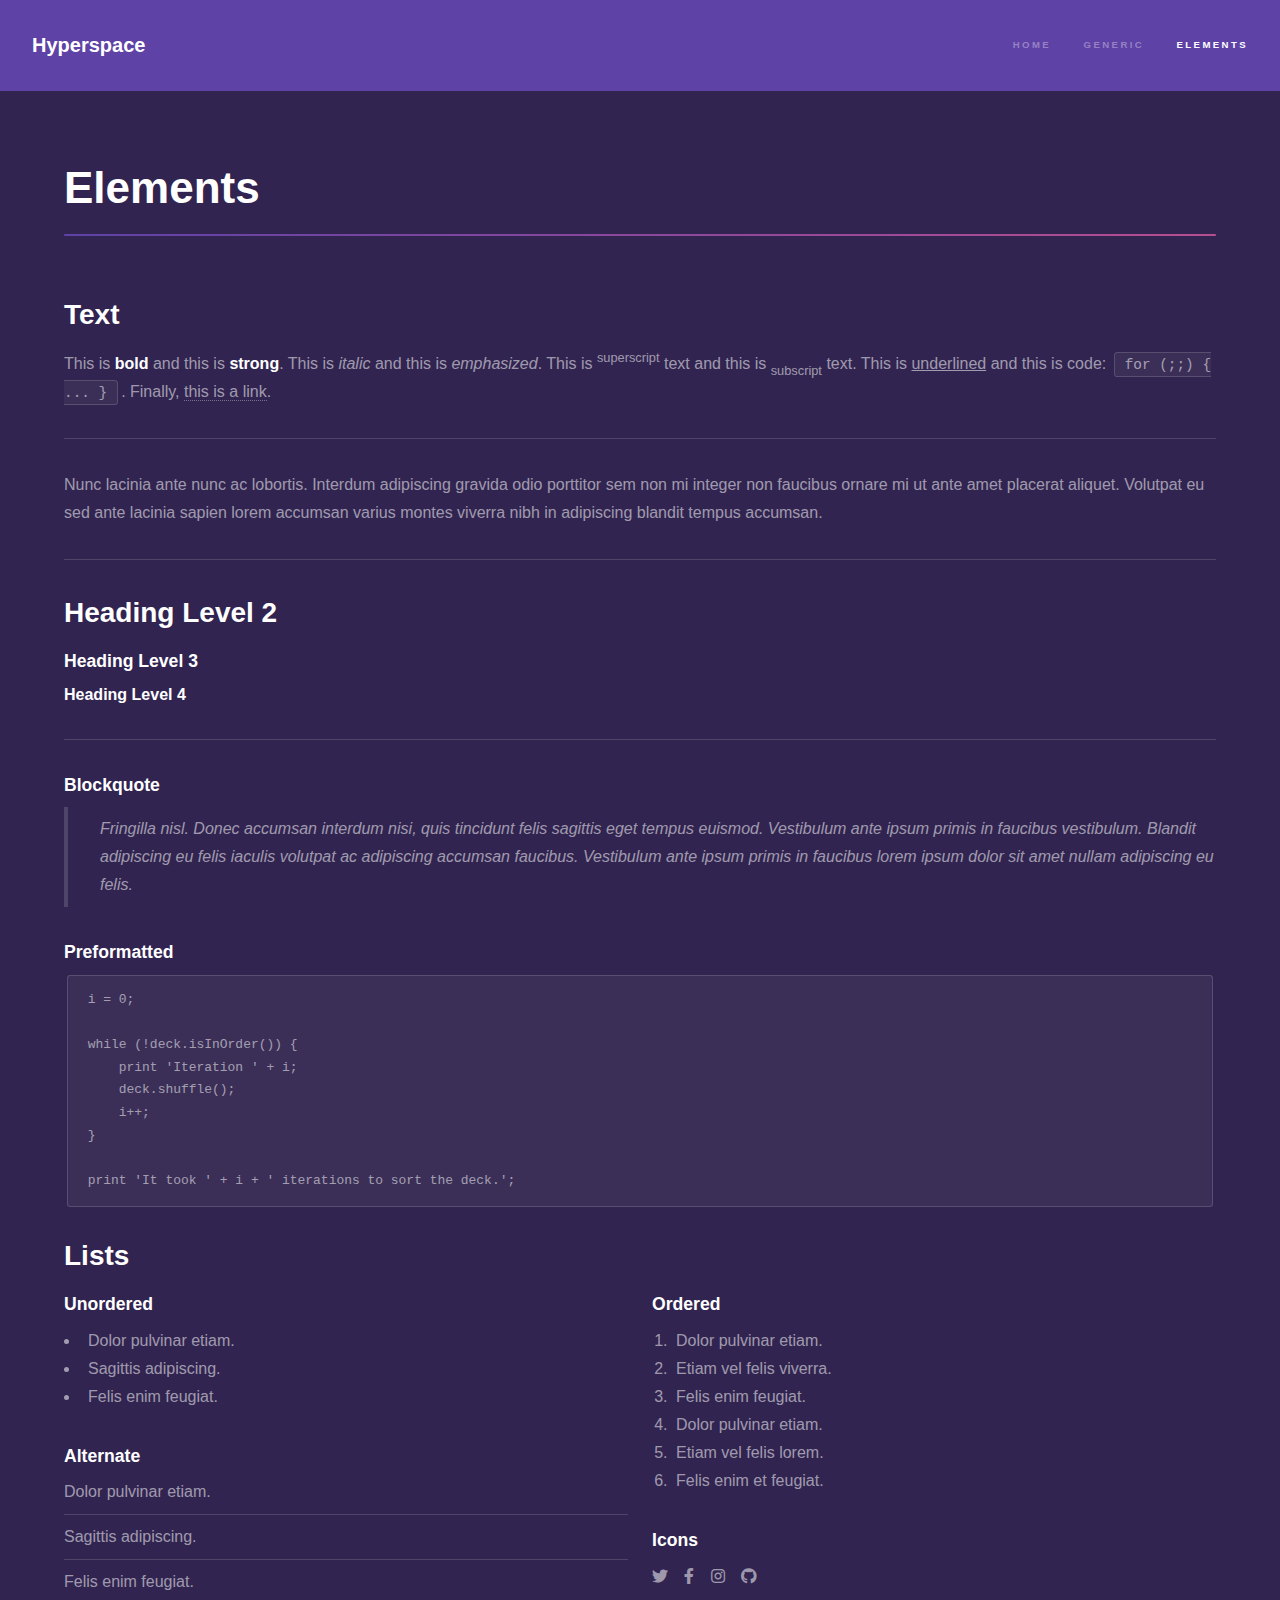
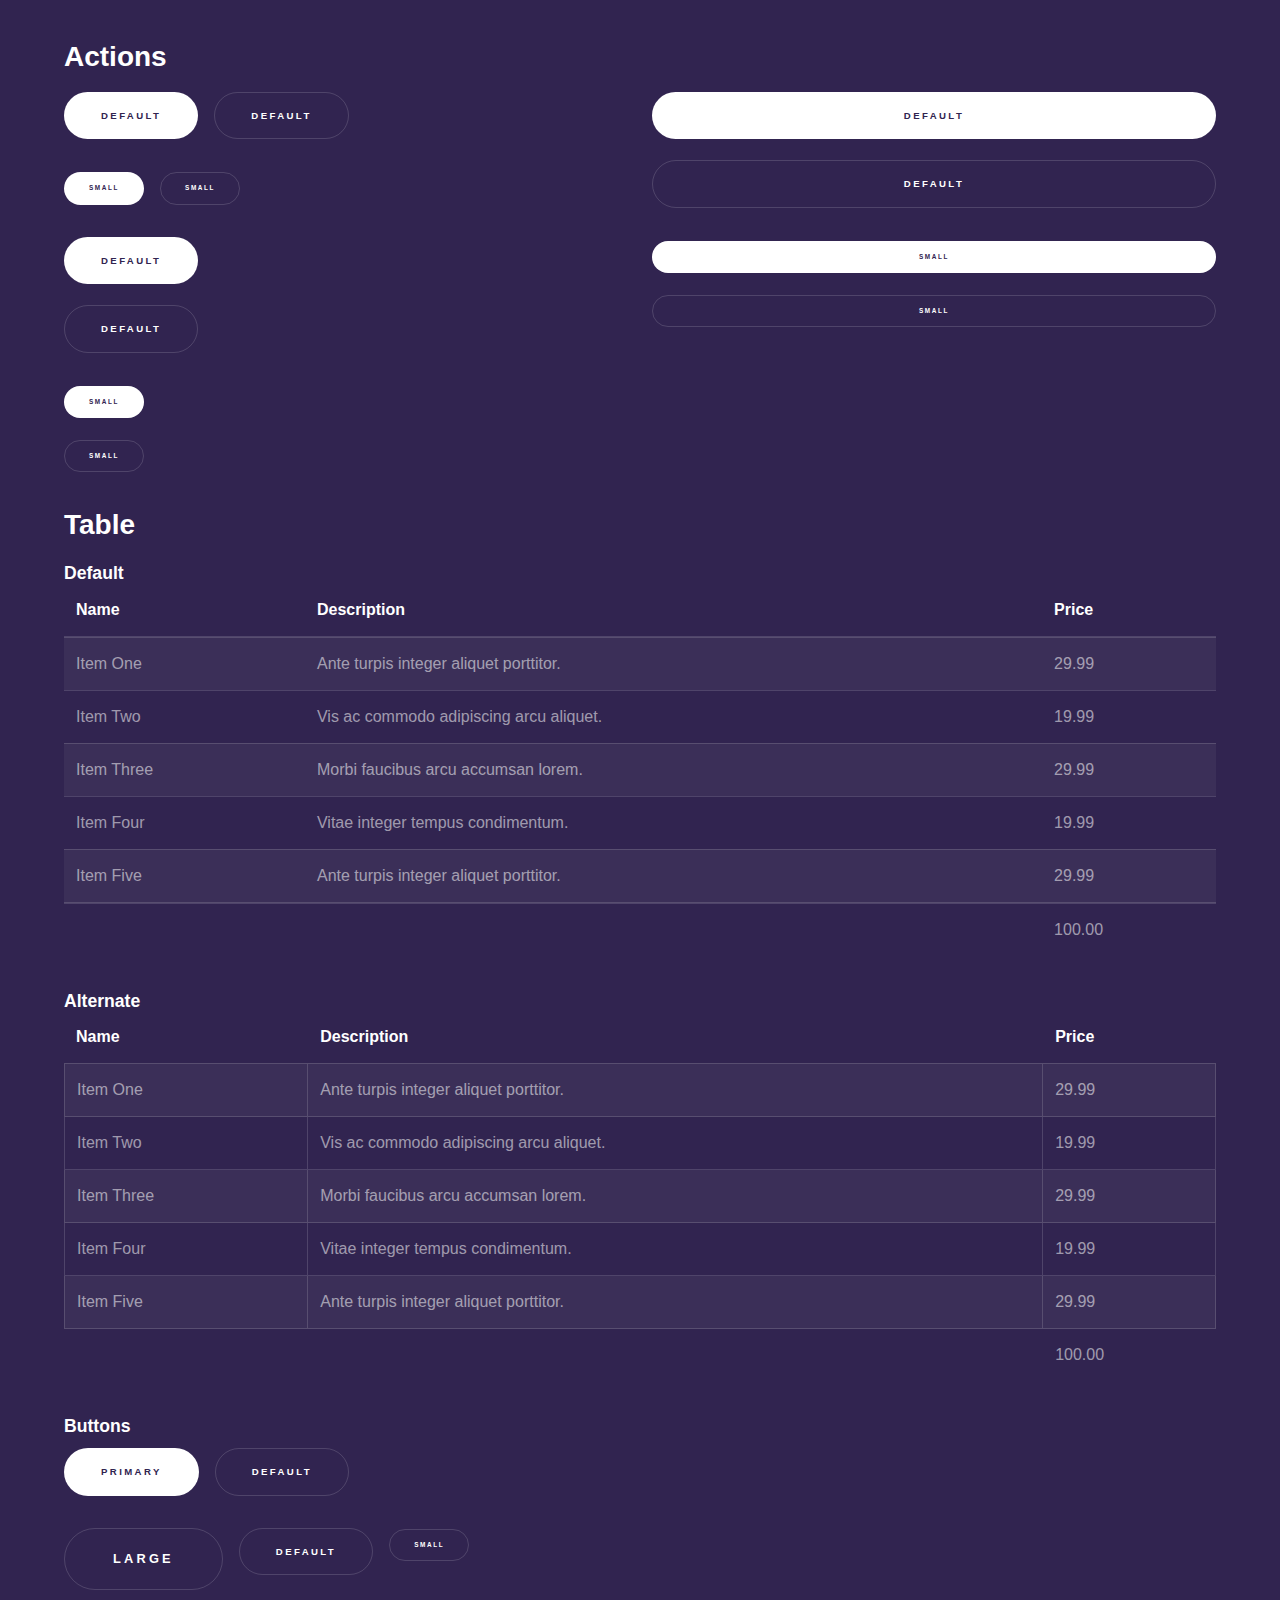
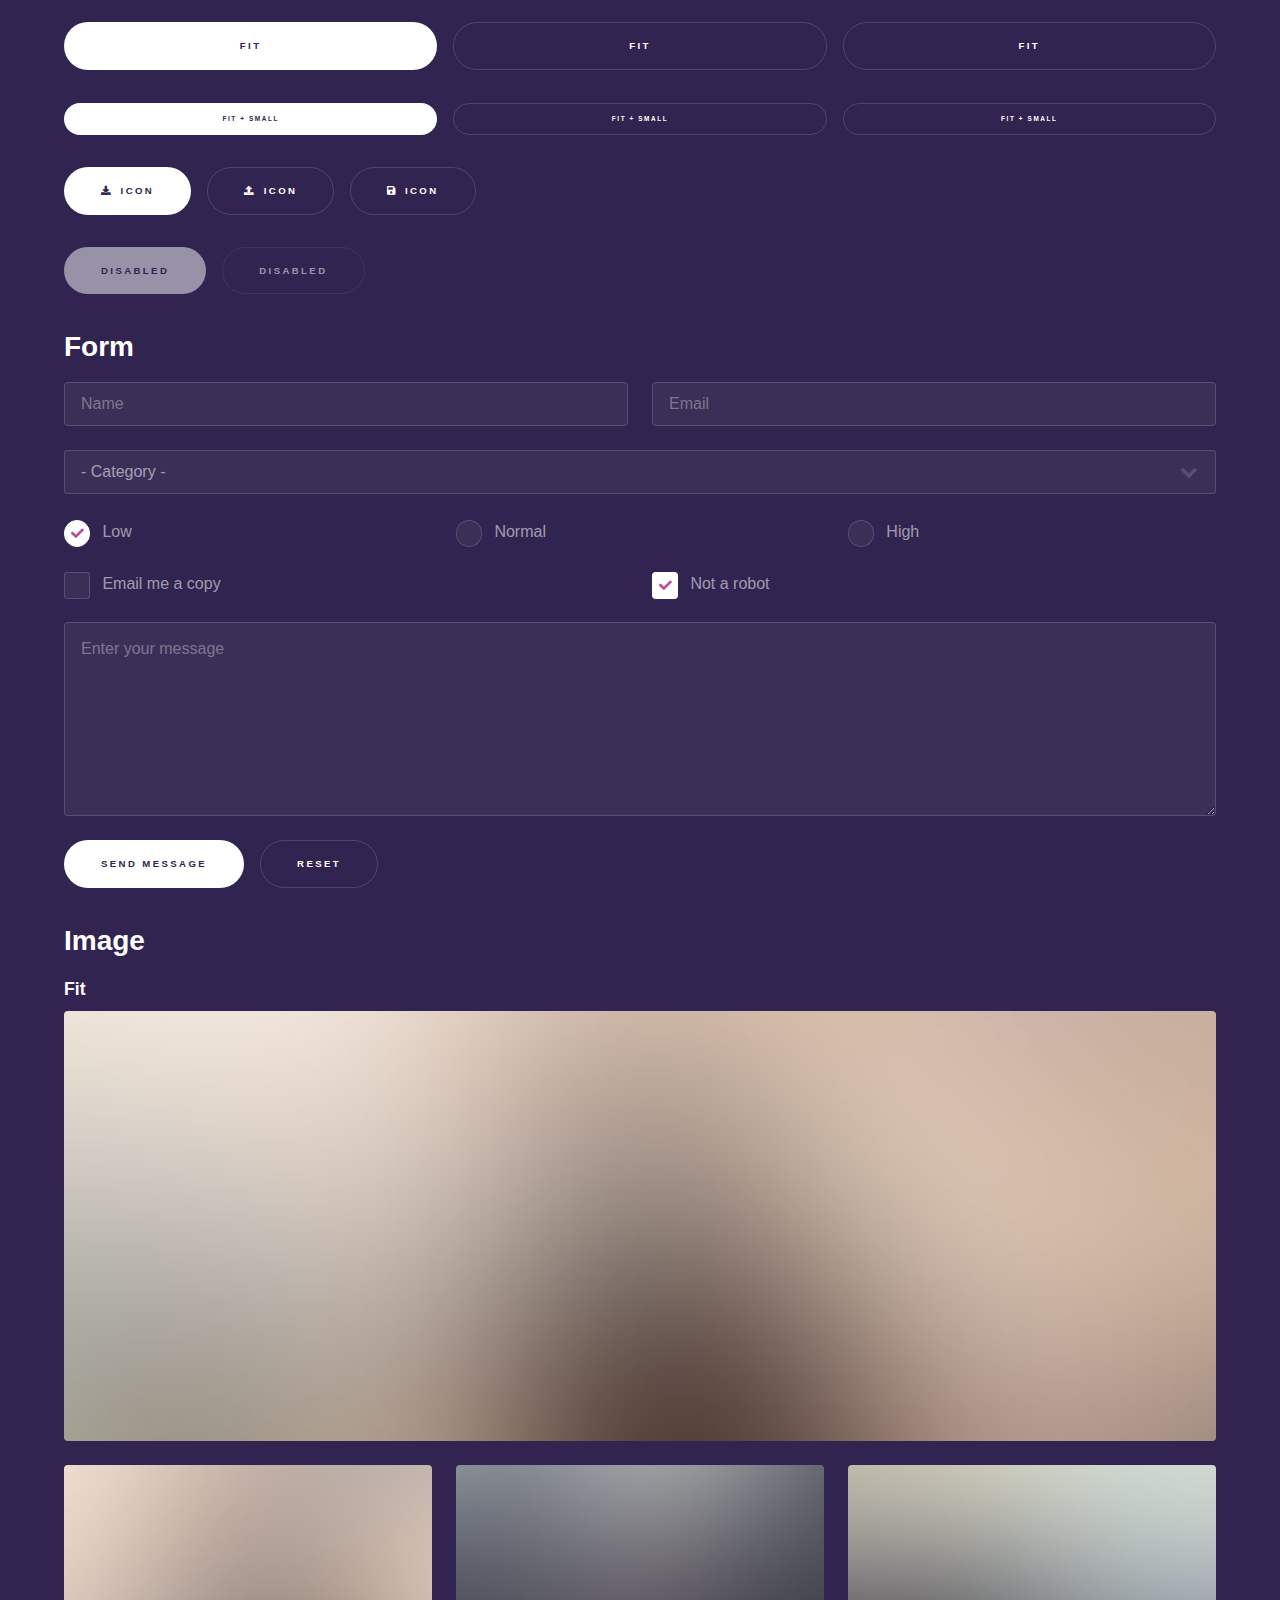
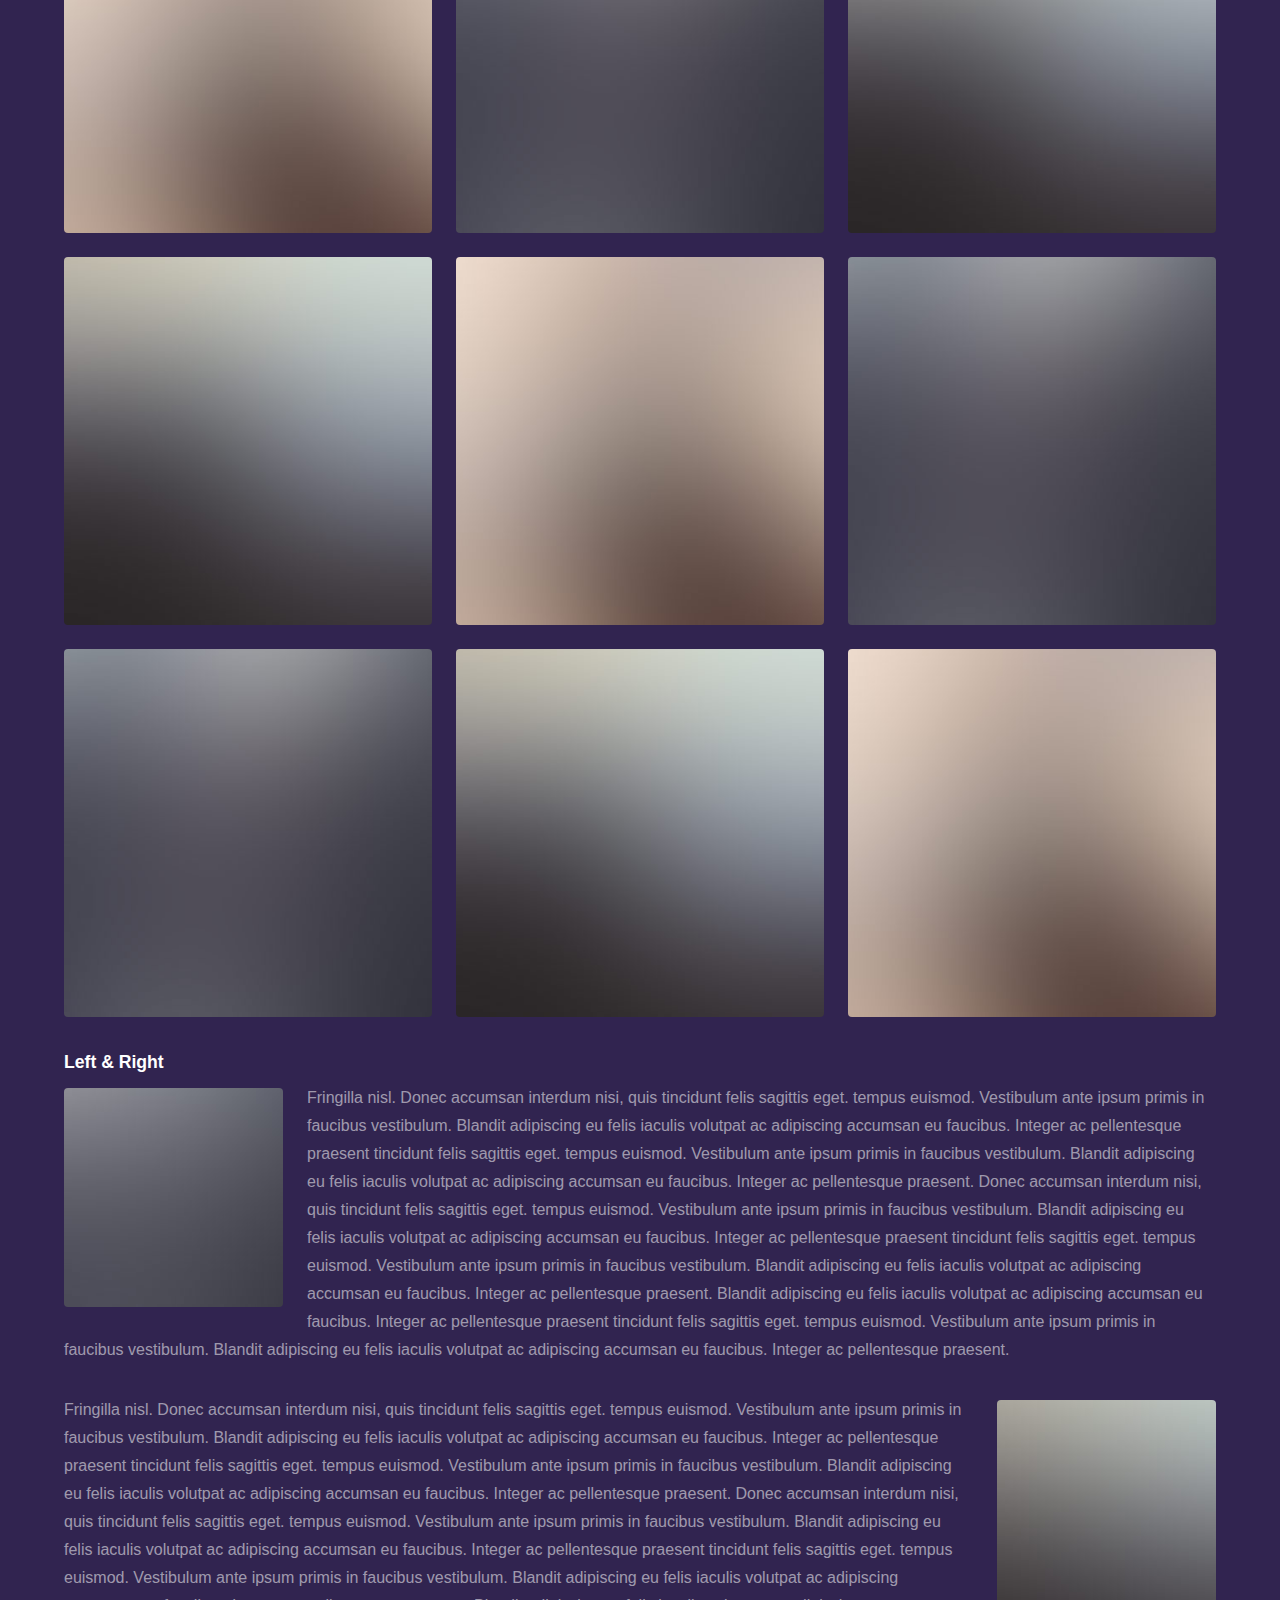
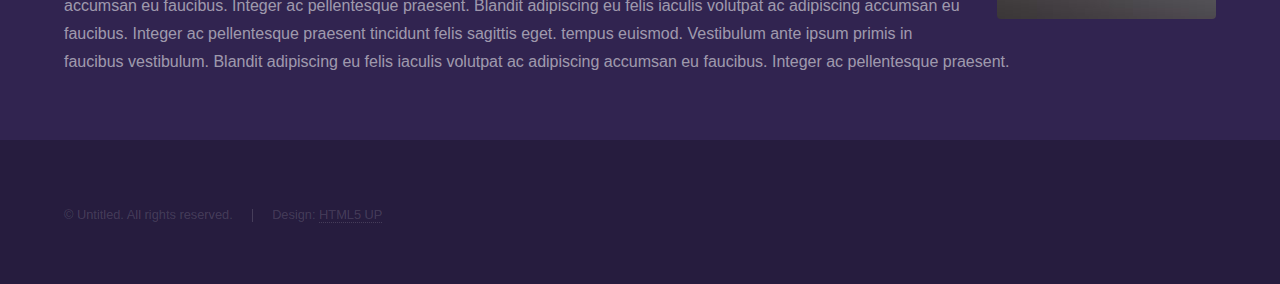
==== elements.html @ 6dbd35f5 "Initial commit" ====
<!DOCTYPE HTML>
<!--
	Hyperspace by HTML5 UP
	html5up.net | @ajlkn
	Free for personal and commercial use under the CCA 3.0 license (html5up.net/license)
-->
<html>
	<head>
		<title>Elements - Hyperspace by HTML5 UP</title>
		<meta charset="utf-8" />
		<meta name="viewport" content="width=device-width, initial-scale=1, user-scalable=no" />
		<link rel="stylesheet" href="assets/css/main.css" />
		<noscript><link rel="stylesheet" href="assets/css/noscript.css" /></noscript>
	</head>
	<body class="is-preload">

		<!-- Header -->
			<header id="header">
				<a href="index.html" class="title">Hyperspace</a>
				<nav>
					<ul>
						<li><a href="index.html">Home</a></li>
						<li><a href="generic.html">Generic</a></li>
						<li><a href="elements.html"  class="active">Elements</a></li>
					</ul>
				</nav>
			</header>

		<!-- Wrapper -->
			<div id="wrapper">

				<!-- Main -->
					<section id="main" class="wrapper">
						<div class="inner">
							<h1 class="major">Elements</h1>

							<!-- Text -->
								<section>
									<h2>Text</h2>
									<p>This is <b>bold</b> and this is <strong>strong</strong>. This is <i>italic</i> and this is <em>emphasized</em>.
									This is <sup>superscript</sup> text and this is <sub>subscript</sub> text.
									This is <u>underlined</u> and this is code: <code>for (;;) { ... }</code>. Finally, <a href="#">this is a link</a>.</p>
									<hr />
									<p>Nunc lacinia ante nunc ac lobortis. Interdum adipiscing gravida odio porttitor sem non mi integer non faucibus ornare mi ut ante amet placerat aliquet. Volutpat eu sed ante lacinia sapien lorem accumsan varius montes viverra nibh in adipiscing blandit tempus accumsan.</p>
									<hr />
									<h2>Heading Level 2</h2>
									<h3>Heading Level 3</h3>
									<h4>Heading Level 4</h4>
									<hr />
									<h3>Blockquote</h3>
									<blockquote>Fringilla nisl. Donec accumsan interdum nisi, quis tincidunt felis sagittis eget tempus euismod. Vestibulum ante ipsum primis in faucibus vestibulum. Blandit adipiscing eu felis iaculis volutpat ac adipiscing accumsan faucibus. Vestibulum ante ipsum primis in faucibus lorem ipsum dolor sit amet nullam adipiscing eu felis.</blockquote>
									<h3>Preformatted</h3>
									<pre><code>i = 0;

while (!deck.isInOrder()) {
    print 'Iteration ' + i;
    deck.shuffle();
    i++;
}

print 'It took ' + i + ' iterations to sort the deck.';</code></pre>
								</section>

							<!-- Lists -->
								<section>
									<h2>Lists</h2>
									<div class="row">
										<div class="col-6 col-12-medium">
											<h3>Unordered</h3>
											<ul>
												<li>Dolor pulvinar etiam.</li>
												<li>Sagittis adipiscing.</li>
												<li>Felis enim feugiat.</li>
											</ul>
											<h3>Alternate</h3>
											<ul class="alt">
												<li>Dolor pulvinar etiam.</li>
												<li>Sagittis adipiscing.</li>
												<li>Felis enim feugiat.</li>
											</ul>
										</div>
										<div class="col-6 col-12-medium">
											<h3>Ordered</h3>
											<ol>
												<li>Dolor pulvinar etiam.</li>
												<li>Etiam vel felis viverra.</li>
												<li>Felis enim feugiat.</li>
												<li>Dolor pulvinar etiam.</li>
												<li>Etiam vel felis lorem.</li>
												<li>Felis enim et feugiat.</li>
											</ol>
											<h3>Icons</h3>
											<ul class="icons">
												<li><a href="#" class="icon brands fa-twitter"><span class="label">Twitter</span></a></li>
												<li><a href="#" class="icon brands fa-facebook-f"><span class="label">Facebook</span></a></li>
												<li><a href="#" class="icon brands fa-instagram"><span class="label">Instagram</span></a></li>
												<li><a href="#" class="icon brands fa-github"><span class="label">Github</span></a></li>
											</ul>
										</div>
									</div>
									<h2>Actions</h2>
									<div class="row">
										<div class="col-6 col-12-medium">
											<ul class="actions">
												<li><a href="#" class="button primary">Default</a></li>
												<li><a href="#" class="button">Default</a></li>
											</ul>
											<ul class="actions small">
												<li><a href="#" class="button primary small">Small</a></li>
												<li><a href="#" class="button small">Small</a></li>
											</ul>
											<ul class="actions stacked">
												<li><a href="#" class="button primary">Default</a></li>
												<li><a href="#" class="button">Default</a></li>
											</ul>
											<ul class="actions stacked">
												<li><a href="#" class="button primary small">Small</a></li>
												<li><a href="#" class="button small">Small</a></li>
											</ul>
										</div>
										<div class="col-6 col-12-medium">
											<ul class="actions stacked">
												<li><a href="#" class="button primary fit">Default</a></li>
												<li><a href="#" class="button fit">Default</a></li>
											</ul>
											<ul class="actions stacked">
												<li><a href="#" class="button primary small fit">Small</a></li>
												<li><a href="#" class="button small fit">Small</a></li>
											</ul>
										</div>
									</div>
								</section>

							<!-- Table -->
								<section>
									<h2>Table</h2>
									<h3>Default</h3>
									<div class="table-wrapper">
										<table>
											<thead>
												<tr>
													<th>Name</th>
													<th>Description</th>
													<th>Price</th>
												</tr>
											</thead>
											<tbody>
												<tr>
													<td>Item One</td>
													<td>Ante turpis integer aliquet porttitor.</td>
													<td>29.99</td>
												</tr>
												<tr>
													<td>Item Two</td>
													<td>Vis ac commodo adipiscing arcu aliquet.</td>
													<td>19.99</td>
												</tr>
												<tr>
													<td>Item Three</td>
													<td> Morbi faucibus arcu accumsan lorem.</td>
													<td>29.99</td>
												</tr>
												<tr>
													<td>Item Four</td>
													<td>Vitae integer tempus condimentum.</td>
													<td>19.99</td>
												</tr>
												<tr>
													<td>Item Five</td>
													<td>Ante turpis integer aliquet porttitor.</td>
													<td>29.99</td>
												</tr>
											</tbody>
											<tfoot>
												<tr>
													<td colspan="2"></td>
													<td>100.00</td>
												</tr>
											</tfoot>
										</table>
									</div>

									<h3>Alternate</h3>
									<div class="table-wrapper">
										<table class="alt">
											<thead>
												<tr>
													<th>Name</th>
													<th>Description</th>
													<th>Price</th>
												</tr>
											</thead>
											<tbody>
												<tr>
													<td>Item One</td>
													<td>Ante turpis integer aliquet porttitor.</td>
													<td>29.99</td>
												</tr>
												<tr>
													<td>Item Two</td>
													<td>Vis ac commodo adipiscing arcu aliquet.</td>
													<td>19.99</td>
												</tr>
												<tr>
													<td>Item Three</td>
													<td> Morbi faucibus arcu accumsan lorem.</td>
													<td>29.99</td>
												</tr>
												<tr>
													<td>Item Four</td>
													<td>Vitae integer tempus condimentum.</td>
													<td>19.99</td>
												</tr>
												<tr>
													<td>Item Five</td>
													<td>Ante turpis integer aliquet porttitor.</td>
													<td>29.99</td>
												</tr>
											</tbody>
											<tfoot>
												<tr>
													<td colspan="2"></td>
													<td>100.00</td>
												</tr>
											</tfoot>
										</table>
									</div>
								</section>

							<!-- Buttons -->
								<section>
									<h3>Buttons</h3>
									<ul class="actions">
										<li><a href="#" class="button primary">Primary</a></li>
										<li><a href="#" class="button">Default</a></li>
									</ul>
									<ul class="actions">
										<li><a href="#" class="button large">Large</a></li>
										<li><a href="#" class="button">Default</a></li>
										<li><a href="#" class="button small">Small</a></li>
									</ul>
									<ul class="actions fit">
										<li><a href="#" class="button primary fit">Fit</a></li>
										<li><a href="#" class="button fit">Fit</a></li>
										<li><a href="#" class="button fit">Fit</a></li>
									</ul>
									<ul class="actions fit small">
										<li><a href="#" class="button primary fit small">Fit + Small</a></li>
										<li><a href="#" class="button fit small">Fit + Small</a></li>
										<li><a href="#" class="button fit small">Fit + Small</a></li>
									</ul>
									<ul class="actions">
										<li><a href="#" class="button primary icon solid fa-download">Icon</a></li>
										<li><a href="#" class="button icon solid fa-upload">Icon</a></li>
										<li><a href="#" class="button icon solid fa-save">Icon</a></li>
									</ul>
									<ul class="actions">
										<li><span class="button primary disabled">Disabled</span></li>
										<li><span class="button disabled">Disabled</span></li>
									</ul>
								</section>

							<!-- Form -->
								<section>
									<h2>Form</h2>
									<form method="post" action="#">
										<div class="row gtr-uniform">
											<div class="col-6 col-12-xsmall">
												<input type="text" name="demo-name" id="demo-name" value="" placeholder="Name" />
											</div>
											<div class="col-6 col-12-xsmall">
												<input type="email" name="demo-email" id="demo-email" value="" placeholder="Email" />
											</div>
											<div class="col-12">
												<select name="demo-category" id="demo-category">
													<option value="">- Category -</option>
													<option value="1">Manufacturing</option>
													<option value="1">Shipping</option>
													<option value="1">Administration</option>
													<option value="1">Human Resources</option>
												</select>
											</div>
											<div class="col-4 col-12-small">
												<input type="radio" id="demo-priority-low" name="demo-priority" checked>
												<label for="demo-priority-low">Low</label>
											</div>
											<div class="col-4 col-12-small">
												<input type="radio" id="demo-priority-normal" name="demo-priority">
												<label for="demo-priority-normal">Normal</label>
											</div>
											<div class="col-4 col-12-small">
												<input type="radio" id="demo-priority-high" name="demo-priority">
												<label for="demo-priority-high">High</label>
											</div>
											<div class="col-6 col-12-small">
												<input type="checkbox" id="demo-copy" name="demo-copy">
												<label for="demo-copy">Email me a copy</label>
											</div>
											<div class="col-6 col-12-small">
												<input type="checkbox" id="demo-human" name="demo-human" checked>
												<label for="demo-human">Not a robot</label>
											</div>
											<div class="col-12">
												<textarea name="demo-message" id="demo-message" placeholder="Enter your message" rows="6"></textarea>
											</div>
											<div class="col-12">
												<ul class="actions">
													<li><input type="submit" value="Send Message" class="primary" /></li>
													<li><input type="reset" value="Reset" /></li>
												</ul>
											</div>
										</div>
									</form>
								</section>

							<!-- Image -->
								<section>
									<h2>Image</h2>
									<h3>Fit</h3>
									<div class="box alt">
										<div class="row gtr-uniform">
											<div class="col-12"><span class="image fit"><img src="images/pic04.jpg" alt="" /></span></div>
											<div class="col-4"><span class="image fit"><img src="images/pic01.jpg" alt="" /></span></div>
											<div class="col-4"><span class="image fit"><img src="images/pic02.jpg" alt="" /></span></div>
											<div class="col-4"><span class="image fit"><img src="images/pic03.jpg" alt="" /></span></div>
											<div class="col-4"><span class="image fit"><img src="images/pic03.jpg" alt="" /></span></div>
											<div class="col-4"><span class="image fit"><img src="images/pic01.jpg" alt="" /></span></div>
											<div class="col-4"><span class="image fit"><img src="images/pic02.jpg" alt="" /></span></div>
											<div class="col-4"><span class="image fit"><img src="images/pic02.jpg" alt="" /></span></div>
											<div class="col-4"><span class="image fit"><img src="images/pic03.jpg" alt="" /></span></div>
											<div class="col-4"><span class="image fit"><img src="images/pic01.jpg" alt="" /></span></div>
										</div>
									</div>
									<h3>Left &amp; Right</h3>
									<p><span class="image left"><img src="images/pic05.jpg" alt="" /></span>Fringilla nisl. Donec accumsan interdum nisi, quis tincidunt felis sagittis eget. tempus euismod. Vestibulum ante ipsum primis in faucibus vestibulum. Blandit adipiscing eu felis iaculis volutpat ac adipiscing accumsan eu faucibus. Integer ac pellentesque praesent tincidunt felis sagittis eget. tempus euismod. Vestibulum ante ipsum primis in faucibus vestibulum. Blandit adipiscing eu felis iaculis volutpat ac adipiscing accumsan eu faucibus. Integer ac pellentesque praesent. Donec accumsan interdum nisi, quis tincidunt felis sagittis eget. tempus euismod. Vestibulum ante ipsum primis in faucibus vestibulum. Blandit adipiscing eu felis iaculis volutpat ac adipiscing accumsan eu faucibus. Integer ac pellentesque praesent tincidunt felis sagittis eget. tempus euismod. Vestibulum ante ipsum primis in faucibus vestibulum. Blandit adipiscing eu felis iaculis volutpat ac adipiscing accumsan eu faucibus. Integer ac pellentesque praesent. Blandit adipiscing eu felis iaculis volutpat ac adipiscing accumsan eu faucibus. Integer ac pellentesque praesent tincidunt felis sagittis eget. tempus euismod. Vestibulum ante ipsum primis in faucibus vestibulum. Blandit adipiscing eu felis iaculis volutpat ac adipiscing accumsan eu faucibus. Integer ac pellentesque praesent.</p>
									<p><span class="image right"><img src="images/pic06.jpg" alt="" /></span>Fringilla nisl. Donec accumsan interdum nisi, quis tincidunt felis sagittis eget. tempus euismod. Vestibulum ante ipsum primis in faucibus vestibulum. Blandit adipiscing eu felis iaculis volutpat ac adipiscing accumsan eu faucibus. Integer ac pellentesque praesent tincidunt felis sagittis eget. tempus euismod. Vestibulum ante ipsum primis in faucibus vestibulum. Blandit adipiscing eu felis iaculis volutpat ac adipiscing accumsan eu faucibus. Integer ac pellentesque praesent. Donec accumsan interdum nisi, quis tincidunt felis sagittis eget. tempus euismod. Vestibulum ante ipsum primis in faucibus vestibulum. Blandit adipiscing eu felis iaculis volutpat ac adipiscing accumsan eu faucibus. Integer ac pellentesque praesent tincidunt felis sagittis eget. tempus euismod. Vestibulum ante ipsum primis in faucibus vestibulum. Blandit adipiscing eu felis iaculis volutpat ac adipiscing accumsan eu faucibus. Integer ac pellentesque praesent. Blandit adipiscing eu felis iaculis volutpat ac adipiscing accumsan eu faucibus. Integer ac pellentesque praesent tincidunt felis sagittis eget. tempus euismod. Vestibulum ante ipsum primis in faucibus vestibulum. Blandit adipiscing eu felis iaculis volutpat ac adipiscing accumsan eu faucibus. Integer ac pellentesque praesent.</p>
								</section>

						</div>
					</section>

			</div>

		<!-- Footer -->
			<footer id="footer" class="wrapper alt">
				<div class="inner">
					<ul class="menu">
						<li>&copy; Untitled. All rights reserved.</li><li>Design: <a href="http://html5up.net">HTML5 UP</a></li>
					</ul>
				</div>
			</footer>

		<!-- Scripts -->
			<script src="assets/js/jquery.min.js"></script>
			<script src="assets/js/jquery.scrollex.min.js"></script>
			<script src="assets/js/jquery.scrolly.min.js"></script>
			<script src="assets/js/browser.min.js"></script>
			<script src="assets/js/breakpoints.min.js"></script>
			<script src="assets/js/util.js"></script>
			<script src="assets/js/main.js"></script>

	</body>
</html>
---- assets/css/main.css ----
@import url(fontawesome-all.min.css);

/*
	Hyperspace by HTML5 UP
	html5up.net | @ajlkn
	Free for personal and commercial use under the CCA 3.0 license (html5up.net/license)
*/

html, body, div, span, applet, object,
iframe, h1, h2, h3, h4, h5, h6, p, blockquote,
pre, a, abbr, acronym, address, big, cite,
code, del, dfn, em, img, ins, kbd, q, s, samp,
small, strike, strong, sub, sup, tt, var, b,
u, i, center, dl, dt, dd, ol, ul, li, fieldset,
form, label, legend, table, caption, tbody,
tfoot, thead, tr, th, td, article, aside,
canvas, details, embed, figure, figcaption,
footer, header, hgroup, menu, nav, output, ruby,
section, summary, time, mark, audio, video {
	margin: 0;
	padding: 0;
	border: 0;
	font-size: 100%;
	font: inherit;
	vertical-align: baseline;}

article, aside, details, figcaption, figure,
footer, header, hgroup, menu, nav, section {
	display: block;}

body {
	line-height: 1;
}

ol, ul {
	list-style: none;
}

blockquote, q {
	quotes: none;
}

	blockquote:before, blockquote:after, q:before, q:after {
		content: '';
		content: none;
	}

table {
	border-collapse: collapse;
	border-spacing: 0;
}

body {
	-webkit-text-size-adjust: none;
}

mark {
	background-color: transparent;
	color: inherit;
}

input::-moz-focus-inner {
	border: 0;
	padding: 0;
}

input, select, textarea {
	-moz-appearance: none;
	-webkit-appearance: none;
	-ms-appearance: none;
	appearance: none;
}

/* Basic */

	@-ms-viewport {
		width: device-width;
	}

	body {
		-ms-overflow-style: scrollbar;
	}

	@media screen and (max-width: 480px) {

		html, body {
			min-width: 320px;
		}

	}

	html {
		box-sizing: border-box;
	}

	*, *:before, *:after {
		box-sizing: inherit;
	}

	body {
		background: #312450;
	}

		body.is-preload *, body.is-preload *:before, body.is-preload *:after {
			-moz-animation: none !important;
			-webkit-animation: none !important;
			-ms-animation: none !important;
			animation: none !important;
			-moz-transition: none !important;
			-webkit-transition: none !important;
			-ms-transition: none !important;
			transition: none !important;
		}

/* Type */

	body, input, select, textarea {
		color: rgba(255, 255, 255, 0.55);
		font-family: Arial, Helvetica, sans-serif;
		font-size: 16.5pt;
		font-weight: normal;
		line-height: 1.75;
	}

		@media screen and (max-width: 1680px) {

			body, input, select, textarea {
				font-size: 13pt;
			}

		}

		@media screen and (max-width: 1280px) {

			body, input, select, textarea {
				font-size: 12pt;
			}

		}

		@media screen and (max-width: 360px) {

			body, input, select, textarea {
				font-size: 11pt;
			}

		}

	a {
		-moz-transition: color 0.2s ease, border-bottom-color 0.2s ease;
		-webkit-transition: color 0.2s ease, border-bottom-color 0.2s ease;
		-ms-transition: color 0.2s ease, border-bottom-color 0.2s ease;
		transition: color 0.2s ease, border-bottom-color 0.2s ease;
		border-bottom: dotted 1px rgba(255, 255, 255, 0.35);
		color: inherit;
		text-decoration: none;
	}

		a:hover {
			border-bottom-color: transparent;
			color: #ffffff;
		}

	strong, b {
		color: #ffffff;
		font-weight: bold;
	}

	em, i {
		font-style: italic;
	}

	p {
		margin: 0 0 2em 0;
	}

	h1, h2, h3, h4, h5, h6 {
		color: #ffffff;
		font-weight: bold;
		line-height: 1.5;
		margin: 0 0 0.5em 0;
	}

		h1 a, h2 a, h3 a, h4 a, h5 a, h6 a {
			color: inherit;
			text-decoration: none;
		}

	h1 {
		font-size: 2.75em;
	}

		h1.major {
			margin: 0 0 1.3em 0;
			position: relative;
			padding-bottom: 0.35em;
		}

			h1.major:after {
				background-image: -moz-linear-gradient(to right, #5e42a6, #b74e91);
				background-image: -webkit-linear-gradient(to right, #5e42a6, #b74e91);
				background-image: -ms-linear-gradient(to right, #5e42a6, #b74e91);
				background-image: linear-gradient(to right, #5e42a6, #b74e91);
				-moz-transition: max-width 0.2s ease;
				-webkit-transition: max-width 0.2s ease;
				-ms-transition: max-width 0.2s ease;
				transition: max-width 0.2s ease;
				border-radius: 0.2em;
				bottom: 0;
				content: '';
				height: 0.05em;
				position: absolute;
				right: 0;
				width: 100%;
			}

	h2 {
		font-size: 1.75em;
	}

	h3 {
		font-size: 1.1em;
	}

	h4 {
		font-size: 1em;
	}

	h5 {
		font-size: 0.8em;
	}

	h6 {
		font-size: 0.6em;
	}

	@media screen and (max-width: 736px) {

		h1 {
			font-size: 2em;
		}

		h2 {
			font-size: 1.25em;
		}

		h3 {
			font-size: 1em;
		}

		h4 {
			font-size: 0.8em;
		}

		h5 {
			font-size: 0.6em;
		}

		h6 {
			font-size: 0.6em;
		}

	}

	sub {
		font-size: 0.8em;
		position: relative;
		top: 0.5em;
	}

	sup {
		font-size: 0.8em;
		position: relative;
		top: -0.5em;
	}

	blockquote {
		border-left: solid 4px rgba(255, 255, 255, 0.15);
		font-style: italic;
		margin: 0 0 2em 0;
		padding: 0.5em 0 0.5em 2em;
	}

	code {
		background: rgba(255, 255, 255, 0.05);
		border-radius: 0.25em;
		border: solid 1px rgba(255, 255, 255, 0.15);
		font-family: "Courier New", monospace;
		font-size: 0.9em;
		margin: 0 0.25em;
		padding: 0.25em 0.65em;
	}

	pre {
		-webkit-overflow-scrolling: touch;
		font-family: "Courier New", monospace;
		font-size: 0.9em;
		margin: 0 0 2em 0;
	}

		pre code {
			display: block;
			line-height: 1.75em;
			padding: 1em 1.5em;
			overflow-x: auto;
		}

	hr {
		border: 0;
		border-bottom: solid 1px rgba(255, 255, 255, 0.15);
		margin: 2em 0;
	}

		hr.major {
			margin: 3em 0;
		}

	.align-left {
		text-align: left;
	}

	.align-center {
		text-align: center;
	}

	.align-right {
		text-align: right;
	}

/* Row */

	.row {
		display: flex;
		flex-wrap: wrap;
		box-sizing: border-box;
		align-items: stretch;
	}

		.row > * {
			box-sizing: border-box;
		}

		.row.gtr-uniform > * > :last-child {
			margin-bottom: 0;
		}

		.row.aln-left {
			justify-content: flex-start;
		}

		.row.aln-center {
			justify-content: center;
		}

		.row.aln-right {
			justify-content: flex-end;
		}

		.row.aln-top {
			align-items: flex-start;
		}

		.row.aln-middle {
			align-items: center;
		}

		.row.aln-bottom {
			align-items: flex-end;
		}

		.row > .imp {
			order: -1;
		}

		.row > .col-1 {
			width: 8.33333%;
		}

		.row > .off-1 {
			margin-left: 8.33333%;
		}

		.row > .col-2 {
			width: 16.66667%;
		}

		.row > .off-2 {
			margin-left: 16.66667%;
		}

		.row > .col-3 {
			width: 25%;
		}

		.row > .off-3 {
			margin-left: 25%;
		}

		.row > .col-4 {
			width: 33.33333%;
		}

		.row > .off-4 {
			margin-left: 33.33333%;
		}

		.row > .col-5 {
			width: 41.66667%;
		}

		.row > .off-5 {
			margin-left: 41.66667%;
		}

		.row > .col-6 {
			width: 50%;
		}

		.row > .off-6 {
			margin-left: 50%;
		}

		.row > .col-7 {
			width: 58.33333%;
		}

		.row > .off-7 {
			margin-left: 58.33333%;
		}

		.row > .col-8 {
			width: 66.66667%;
		}

		.row > .off-8 {
			margin-left: 66.66667%;
		}

		.row > .col-9 {
			width: 75%;
		}

		.row > .off-9 {
			margin-left: 75%;
		}

		.row > .col-10 {
			width: 83.33333%;
		}

		.row > .off-10 {
			margin-left: 83.33333%;
		}

		.row > .col-11 {
			width: 91.66667%;
		}

		.row > .off-11 {
			margin-left: 91.66667%;
		}

		.row > .col-12 {
			width: 100%;
		}

		.row > .off-12 {
			margin-left: 100%;
		}

		.row.gtr-0 {
			margin-top: 0;
			margin-left: 0em;
		}

			.row.gtr-0 > * {
				padding: 0 0 0 0em;
			}

			.row.gtr-0.gtr-uniform {
				margin-top: 0em;
			}

				.row.gtr-0.gtr-uniform > * {
					padding-top: 0em;
				}

		.row.gtr-25 {
			margin-top: 0;
			margin-left: -0.375em;
		}

			.row.gtr-25 > * {
				padding: 0 0 0 0.375em;
			}

			.row.gtr-25.gtr-uniform {
				margin-top: -0.375em;
			}

				.row.gtr-25.gtr-uniform > * {
					padding-top: 0.375em;
				}

		.row.gtr-50 {
			margin-top: 0;
			margin-left: -0.75em;
		}

			.row.gtr-50 > * {
				padding: 0 0 0 0.75em;
			}

			.row.gtr-50.gtr-uniform {
				margin-top: -0.75em;
			}

				.row.gtr-50.gtr-uniform > * {
					padding-top: 0.75em;
				}

		.row {
			margin-top: 0;
			margin-left: -1.5em;
		}

			.row > * {
				padding: 0 0 0 1.5em;
			}

			.row.gtr-uniform {
				margin-top: -1.5em;
			}

				.row.gtr-uniform > * {
					padding-top: 1.5em;
				}

		.row.gtr-150 {
			margin-top: 0;
			margin-left: -2.25em;
		}

			.row.gtr-150 > * {
				padding: 0 0 0 2.25em;
			}

			.row.gtr-150.gtr-uniform {
				margin-top: -2.25em;
			}

				.row.gtr-150.gtr-uniform > * {
					padding-top: 2.25em;
				}

		.row.gtr-200 {
			margin-top: 0;
			margin-left: -3em;
		}

			.row.gtr-200 > * {
				padding: 0 0 0 3em;
			}

			.row.gtr-200.gtr-uniform {
				margin-top: -3em;
			}

				.row.gtr-200.gtr-uniform > * {
					padding-top: 3em;
				}

		@media screen and (max-width: 1680px) {

			.row {
				display: flex;
				flex-wrap: wrap;
				box-sizing: border-box;
				align-items: stretch;
			}

				.row > * {
					box-sizing: border-box;
				}

				.row.gtr-uniform > * > :last-child {
					margin-bottom: 0;
				}

				.row.aln-left {
					justify-content: flex-start;
				}

				.row.aln-center {
					justify-content: center;
				}

				.row.aln-right {
					justify-content: flex-end;
				}

				.row.aln-top {
					align-items: flex-start;
				}

				.row.aln-middle {
					align-items: center;
				}

				.row.aln-bottom {
					align-items: flex-end;
				}

				.row > .imp-xlarge {
					order: -1;
				}

				.row > .col-1-xlarge {
					width: 8.33333%;
				}

				.row > .off-1-xlarge {
					margin-left: 8.33333%;
				}

				.row > .col-2-xlarge {
					width: 16.66667%;
				}

				.row > .off-2-xlarge {
					margin-left: 16.66667%;
				}

				.row > .col-3-xlarge {
					width: 25%;
				}

				.row > .off-3-xlarge {
					margin-left: 25%;
				}

				.row > .col-4-xlarge {
					width: 33.33333%;
				}

				.row > .off-4-xlarge {
					margin-left: 33.33333%;
				}

				.row > .col-5-xlarge {
					width: 41.66667%;
				}

				.row > .off-5-xlarge {
					margin-left: 41.66667%;
				}

				.row > .col-6-xlarge {
					width: 50%;
				}

				.row > .off-6-xlarge {
					margin-left: 50%;
				}

				.row > .col-7-xlarge {
					width: 58.33333%;
				}

				.row > .off-7-xlarge {
					margin-left: 58.33333%;
				}

				.row > .col-8-xlarge {
					width: 66.66667%;
				}

				.row > .off-8-xlarge {
					margin-left: 66.66667%;
				}

				.row > .col-9-xlarge {
					width: 75%;
				}

				.row > .off-9-xlarge {
					margin-left: 75%;
				}

				.row > .col-10-xlarge {
					width: 83.33333%;
				}

				.row > .off-10-xlarge {
					margin-left: 83.33333%;
				}

				.row > .col-11-xlarge {
					width: 91.66667%;
				}

				.row > .off-11-xlarge {
					margin-left: 91.66667%;
				}

				.row > .col-12-xlarge {
					width: 100%;
				}

				.row > .off-12-xlarge {
					margin-left: 100%;
				}

				.row.gtr-0 {
					margin-top: 0;
					margin-left: 0em;
				}

					.row.gtr-0 > * {
						padding: 0 0 0 0em;
					}

					.row.gtr-0.gtr-uniform {
						margin-top: 0em;
					}

						.row.gtr-0.gtr-uniform > * {
							padding-top: 0em;
						}

				.row.gtr-25 {
					margin-top: 0;
					margin-left: -0.375em;
				}

					.row.gtr-25 > * {
						padding: 0 0 0 0.375em;
					}

					.row.gtr-25.gtr-uniform {
						margin-top: -0.375em;
					}

						.row.gtr-25.gtr-uniform > * {
							padding-top: 0.375em;
						}

				.row.gtr-50 {
					margin-top: 0;
					margin-left: -0.75em;
				}

					.row.gtr-50 > * {
						padding: 0 0 0 0.75em;
					}

					.row.gtr-50.gtr-uniform {
						margin-top: -0.75em;
					}

						.row.gtr-50.gtr-uniform > * {
							padding-top: 0.75em;
						}

				.row {
					margin-top: 0;
					margin-left: -1.5em;
				}

					.row > * {
						padding: 0 0 0 1.5em;
					}

					.row.gtr-uniform {
						margin-top: -1.5em;
					}

						.row.gtr-uniform > * {
							padding-top: 1.5em;
						}

				.row.gtr-150 {
					margin-top: 0;
					margin-left: -2.25em;
				}

					.row.gtr-150 > * {
						padding: 0 0 0 2.25em;
					}

					.row.gtr-150.gtr-uniform {
						margin-top: -2.25em;
					}

						.row.gtr-150.gtr-uniform > * {
							padding-top: 2.25em;
						}

				.row.gtr-200 {
					margin-top: 0;
					margin-left: -3em;
				}

					.row.gtr-200 > * {
						padding: 0 0 0 3em;
					}

					.row.gtr-200.gtr-uniform {
						margin-top: -3em;
					}

						.row.gtr-200.gtr-uniform > * {
							padding-top: 3em;
						}

		}

		@media screen and (max-width: 1280px) {

			.row {
				display: flex;
				flex-wrap: wrap;
				box-sizing: border-box;
				align-items: stretch;
			}

				.row > * {
					box-sizing: border-box;
				}

				.row.gtr-uniform > * > :last-child {
					margin-bottom: 0;
				}

				.row.aln-left {
					justify-content: flex-start;
				}

				.row.aln-center {
					justify-content: center;
				}

				.row.aln-right {
					justify-content: flex-end;
				}

				.row.aln-top {
					align-items: flex-start;
				}

				.row.aln-middle {
					align-items: center;
				}

				.row.aln-bottom {
					align-items: flex-end;
				}

				.row > .imp-large {
					order: -1;
				}

				.row > .col-1-large {
					width: 8.33333%;
				}

				.row > .off-1-large {
					margin-left: 8.33333%;
				}

				.row > .col-2-large {
					width: 16.66667%;
				}

				.row > .off-2-large {
					margin-left: 16.66667%;
				}

				.row > .col-3-large {
					width: 25%;
				}

				.row > .off-3-large {
					margin-left: 25%;
				}

				.row > .col-4-large {
					width: 33.33333%;
				}

				.row > .off-4-large {
					margin-left: 33.33333%;
				}

				.row > .col-5-large {
					width: 41.66667%;
				}

				.row > .off-5-large {
					margin-left: 41.66667%;
				}

				.row > .col-6-large {
					width: 50%;
				}

				.row > .off-6-large {
					margin-left: 50%;
				}

				.row > .col-7-large {
					width: 58.33333%;
				}

				.row > .off-7-large {
					margin-left: 58.33333%;
				}

				.row > .col-8-large {
					width: 66.66667%;
				}

				.row > .off-8-large {
					margin-left: 66.66667%;
				}

				.row > .col-9-large {
					width: 75%;
				}

				.row > .off-9-large {
					margin-left: 75%;
				}

				.row > .col-10-large {
					width: 83.33333%;
				}

				.row > .off-10-large {
					margin-left: 83.33333%;
				}

				.row > .col-11-large {
					width: 91.66667%;
				}

				.row > .off-11-large {
					margin-left: 91.66667%;
				}

				.row > .col-12-large {
					width: 100%;
				}

				.row > .off-12-large {
					margin-left: 100%;
				}

				.row.gtr-0 {
					margin-top: 0;
					margin-left: 0em;
				}

					.row.gtr-0 > * {
						padding: 0 0 0 0em;
					}

					.row.gtr-0.gtr-uniform {
						margin-top: 0em;
					}

						.row.gtr-0.gtr-uniform > * {
							padding-top: 0em;
						}

				.row.gtr-25 {
					margin-top: 0;
					margin-left: -0.375em;
				}

					.row.gtr-25 > * {
						padding: 0 0 0 0.375em;
					}

					.row.gtr-25.gtr-uniform {
						margin-top: -0.375em;
					}

						.row.gtr-25.gtr-uniform > * {
							padding-top: 0.375em;
						}

				.row.gtr-50 {
					margin-top: 0;
					margin-left: -0.75em;
				}

					.row.gtr-50 > * {
						padding: 0 0 0 0.75em;
					}

					.row.gtr-50.gtr-uniform {
						margin-top: -0.75em;
					}

						.row.gtr-50.gtr-uniform > * {
							padding-top: 0.75em;
						}

				.row {
					margin-top: 0;
					margin-left: -1.5em;
				}

					.row > * {
						padding: 0 0 0 1.5em;
					}

					.row.gtr-uniform {
						margin-top: -1.5em;
					}

						.row.gtr-uniform > * {
							padding-top: 1.5em;
						}

				.row.gtr-150 {
					margin-top: 0;
					margin-left: -2.25em;
				}

					.row.gtr-150 > * {
						padding: 0 0 0 2.25em;
					}

					.row.gtr-150.gtr-uniform {
						margin-top: -2.25em;
					}

						.row.gtr-150.gtr-uniform > * {
							padding-top: 2.25em;
						}

				.row.gtr-200 {
					margin-top: 0;
					margin-left: -3em;
				}

					.row.gtr-200 > * {
						padding: 0 0 0 3em;
					}

					.row.gtr-200.gtr-uniform {
						margin-top: -3em;
					}

						.row.gtr-200.gtr-uniform > * {
							padding-top: 3em;
						}

		}

		@media screen and (max-width: 980px) {

			.row {
				display: flex;
				flex-wrap: wrap;
				box-sizing: border-box;
				align-items: stretch;
			}

				.row > * {
					box-sizing: border-box;
				}

				.row.gtr-uniform > * > :last-child {
					margin-bottom: 0;
				}

				.row.aln-left {
					justify-content: flex-start;
				}

				.row.aln-center {
					justify-content: center;
				}

				.row.aln-right {
					justify-content: flex-end;
				}

				.row.aln-top {
					align-items: flex-start;
				}

				.row.aln-middle {
					align-items: center;
				}

				.row.aln-bottom {
					align-items: flex-end;
				}

				.row > .imp-medium {
					order: -1;
				}

				.row > .col-1-medium {
					width: 8.33333%;
				}

				.row > .off-1-medium {
					margin-left: 8.33333%;
				}

				.row > .col-2-medium {
					width: 16.66667%;
				}

				.row > .off-2-medium {
					margin-left: 16.66667%;
				}

				.row > .col-3-medium {
					width: 25%;
				}

				.row > .off-3-medium {
					margin-left: 25%;
				}

				.row > .col-4-medium {
					width: 33.33333%;
				}

				.row > .off-4-medium {
					margin-left: 33.33333%;
				}

				.row > .col-5-medium {
					width: 41.66667%;
				}

				.row > .off-5-medium {
					margin-left: 41.66667%;
				}

				.row > .col-6-medium {
					width: 50%;
				}

				.row > .off-6-medium {
					margin-left: 50%;
				}

				.row > .col-7-medium {
					width: 58.33333%;
				}

				.row > .off-7-medium {
					margin-left: 58.33333%;
				}

				.row > .col-8-medium {
					width: 66.66667%;
				}

				.row > .off-8-medium {
					margin-left: 66.66667%;
				}

				.row > .col-9-medium {
					width: 75%;
				}

				.row > .off-9-medium {
					margin-left: 75%;
				}

				.row > .col-10-medium {
					width: 83.33333%;
				}

				.row > .off-10-medium {
					margin-left: 83.33333%;
				}

				.row > .col-11-medium {
					width: 91.66667%;
				}

				.row > .off-11-medium {
					margin-left: 91.66667%;
				}

				.row > .col-12-medium {
					width: 100%;
				}

				.row > .off-12-medium {
					margin-left: 100%;
				}

				.row.gtr-0 {
					margin-top: 0;
					margin-left: 0em;
				}

					.row.gtr-0 > * {
						padding: 0 0 0 0em;
					}

					.row.gtr-0.gtr-uniform {
						margin-top: 0em;
					}

						.row.gtr-0.gtr-uniform > * {
							padding-top: 0em;
						}

				.row.gtr-25 {
					margin-top: 0;
					margin-left: -0.375em;
				}

					.row.gtr-25 > * {
						padding: 0 0 0 0.375em;
					}

					.row.gtr-25.gtr-uniform {
						margin-top: -0.375em;
					}

						.row.gtr-25.gtr-uniform > * {
							padding-top: 0.375em;
						}

				.row.gtr-50 {
					margin-top: 0;
					margin-left: -0.75em;
				}

					.row.gtr-50 > * {
						padding: 0 0 0 0.75em;
					}

					.row.gtr-50.gtr-uniform {
						margin-top: -0.75em;
					}

						.row.gtr-50.gtr-uniform > * {
							padding-top: 0.75em;
						}

				.row {
					margin-top: 0;
					margin-left: -1.5em;
				}

					.row > * {
						padding: 0 0 0 1.5em;
					}

					.row.gtr-uniform {
						margin-top: -1.5em;
					}

						.row.gtr-uniform > * {
							padding-top: 1.5em;
						}

				.row.gtr-150 {
					margin-top: 0;
					margin-left: -2.25em;
				}

					.row.gtr-150 > * {
						padding: 0 0 0 2.25em;
					}

					.row.gtr-150.gtr-uniform {
						margin-top: -2.25em;
					}

						.row.gtr-150.gtr-uniform > * {
							padding-top: 2.25em;
						}

				.row.gtr-200 {
					margin-top: 0;
					margin-left: -3em;
				}

					.row.gtr-200 > * {
						padding: 0 0 0 3em;
					}

					.row.gtr-200.gtr-uniform {
						margin-top: -3em;
					}

						.row.gtr-200.gtr-uniform > * {
							padding-top: 3em;
						}

		}

		@media screen and (max-width: 736px) {

			.row {
				display: flex;
				flex-wrap: wrap;
				box-sizing: border-box;
				align-items: stretch;
			}

				.row > * {
					box-sizing: border-box;
				}

				.row.gtr-uniform > * > :last-child {
					margin-bottom: 0;
				}

				.row.aln-left {
					justify-content: flex-start;
				}

				.row.aln-center {
					justify-content: center;
				}

				.row.aln-right {
					justify-content: flex-end;
				}

				.row.aln-top {
					align-items: flex-start;
				}

				.row.aln-middle {
					align-items: center;
				}

				.row.aln-bottom {
					align-items: flex-end;
				}

				.row > .imp-small {
					order: -1;
				}

				.row > .col-1-small {
					width: 8.33333%;
				}

				.row > .off-1-small {
					margin-left: 8.33333%;
				}

				.row > .col-2-small {
					width: 16.66667%;
				}

				.row > .off-2-small {
					margin-left: 16.66667%;
				}

				.row > .col-3-small {
					width: 25%;
				}

				.row > .off-3-small {
					margin-left: 25%;
				}

				.row > .col-4-small {
					width: 33.33333%;
				}

				.row > .off-4-small {
					margin-left: 33.33333%;
				}

				.row > .col-5-small {
					width: 41.66667%;
				}

				.row > .off-5-small {
					margin-left: 41.66667%;
				}

				.row > .col-6-small {
					width: 50%;
				}

				.row > .off-6-small {
					margin-left: 50%;
				}

				.row > .col-7-small {
					width: 58.33333%;
				}

				.row > .off-7-small {
					margin-left: 58.33333%;
				}

				.row > .col-8-small {
					width: 66.66667%;
				}

				.row > .off-8-small {
					margin-left: 66.66667%;
				}

				.row > .col-9-small {
					width: 75%;
				}

				.row > .off-9-small {
					margin-left: 75%;
				}

				.row > .col-10-small {
					width: 83.33333%;
				}

				.row > .off-10-small {
					margin-left: 83.33333%;
				}

				.row > .col-11-small {
					width: 91.66667%;
				}

				.row > .off-11-small {
					margin-left: 91.66667%;
				}

				.row > .col-12-small {
					width: 100%;
				}

				.row > .off-12-small {
					margin-left: 100%;
				}

				.row.gtr-0 {
					margin-top: 0;
					margin-left: 0em;
				}

					.row.gtr-0 > * {
						padding: 0 0 0 0em;
					}

					.row.gtr-0.gtr-uniform {
						margin-top: 0em;
					}

						.row.gtr-0.gtr-uniform > * {
							padding-top: 0em;
						}

				.row.gtr-25 {
					margin-top: 0;
					margin-left: -0.375em;
				}

					.row.gtr-25 > * {
						padding: 0 0 0 0.375em;
					}

					.row.gtr-25.gtr-uniform {
						margin-top: -0.375em;
					}

						.row.gtr-25.gtr-uniform > * {
							padding-top: 0.375em;
						}

				.row.gtr-50 {
					margin-top: 0;
					margin-left: -0.75em;
				}

					.row.gtr-50 > * {
						padding: 0 0 0 0.75em;
					}

					.row.gtr-50.gtr-uniform {
						margin-top: -0.75em;
					}

						.row.gtr-50.gtr-uniform > * {
							padding-top: 0.75em;
						}

				.row {
					margin-top: 0;
					margin-left: -1.5em;
				}

					.row > * {
						padding: 0 0 0 1.5em;
					}

					.row.gtr-uniform {
						margin-top: -1.5em;
					}

						.row.gtr-uniform > * {
							padding-top: 1.5em;
						}

				.row.gtr-150 {
					margin-top: 0;
					margin-left: -2.25em;
				}

					.row.gtr-150 > * {
						padding: 0 0 0 2.25em;
					}

					.row.gtr-150.gtr-uniform {
						margin-top: -2.25em;
					}

						.row.gtr-150.gtr-uniform > * {
							padding-top: 2.25em;
						}

				.row.gtr-200 {
					margin-top: 0;
					margin-left: -3em;
				}

					.row.gtr-200 > * {
						padding: 0 0 0 3em;
					}

					.row.gtr-200.gtr-uniform {
						margin-top: -3em;
					}

						.row.gtr-200.gtr-uniform > * {
							padding-top: 3em;
						}

		}

		@media screen and (max-width: 480px) {

			.row {
				display: flex;
				flex-wrap: wrap;
				box-sizing: border-box;
				align-items: stretch;
			}

				.row > * {
					box-sizing: border-box;
				}

				.row.gtr-uniform > * > :last-child {
					margin-bottom: 0;
				}

				.row.aln-left {
					justify-content: flex-start;
				}

				.row.aln-center {
					justify-content: center;
				}

				.row.aln-right {
					justify-content: flex-end;
				}

				.row.aln-top {
					align-items: flex-start;
				}

				.row.aln-middle {
					align-items: center;
				}

				.row.aln-bottom {
					align-items: flex-end;
				}

				.row > .imp-xsmall {
					order: -1;
				}

				.row > .col-1-xsmall {
					width: 8.33333%;
				}

				.row > .off-1-xsmall {
					margin-left: 8.33333%;
				}

				.row > .col-2-xsmall {
					width: 16.66667%;
				}

				.row > .off-2-xsmall {
					margin-left: 16.66667%;
				}

				.row > .col-3-xsmall {
					width: 25%;
				}

				.row > .off-3-xsmall {
					margin-left: 25%;
				}

				.row > .col-4-xsmall {
					width: 33.33333%;
				}

				.row > .off-4-xsmall {
					margin-left: 33.33333%;
				}

				.row > .col-5-xsmall {
					width: 41.66667%;
				}

				.row > .off-5-xsmall {
					margin-left: 41.66667%;
				}

				.row > .col-6-xsmall {
					width: 50%;
				}

				.row > .off-6-xsmall {
					margin-left: 50%;
				}

				.row > .col-7-xsmall {
					width: 58.33333%;
				}

				.row > .off-7-xsmall {
					margin-left: 58.33333%;
				}

				.row > .col-8-xsmall {
					width: 66.66667%;
				}

				.row > .off-8-xsmall {
					margin-left: 66.66667%;
				}

				.row > .col-9-xsmall {
					width: 75%;
				}

				.row > .off-9-xsmall {
					margin-left: 75%;
				}

				.row > .col-10-xsmall {
					width: 83.33333%;
				}

				.row > .off-10-xsmall {
					margin-left: 83.33333%;
				}

				.row > .col-11-xsmall {
					width: 91.66667%;
				}

				.row > .off-11-xsmall {
					margin-left: 91.66667%;
				}

				.row > .col-12-xsmall {
					width: 100%;
				}

				.row > .off-12-xsmall {
					margin-left: 100%;
				}

				.row.gtr-0 {
					margin-top: 0;
					margin-left: 0em;
				}

					.row.gtr-0 > * {
						padding: 0 0 0 0em;
					}

					.row.gtr-0.gtr-uniform {
						margin-top: 0em;
					}

						.row.gtr-0.gtr-uniform > * {
							padding-top: 0em;
						}

				.row.gtr-25 {
					margin-top: 0;
					margin-left: -0.375em;
				}

					.row.gtr-25 > * {
						padding: 0 0 0 0.375em;
					}

					.row.gtr-25.gtr-uniform {
						margin-top: -0.375em;
					}

						.row.gtr-25.gtr-uniform > * {
							padding-top: 0.375em;
						}

				.row.gtr-50 {
					margin-top: 0;
					margin-left: -0.75em;
				}

					.row.gtr-50 > * {
						padding: 0 0 0 0.75em;
					}

					.row.gtr-50.gtr-uniform {
						margin-top: -0.75em;
					}

						.row.gtr-50.gtr-uniform > * {
							padding-top: 0.75em;
						}

				.row {
					margin-top: 0;
					margin-left: -1.5em;
				}

					.row > * {
						padding: 0 0 0 1.5em;
					}

					.row.gtr-uniform {
						margin-top: -1.5em;
					}

						.row.gtr-uniform > * {
							padding-top: 1.5em;
						}

				.row.gtr-150 {
					margin-top: 0;
					margin-left: -2.25em;
				}

					.row.gtr-150 > * {
						padding: 0 0 0 2.25em;
					}

					.row.gtr-150.gtr-uniform {
						margin-top: -2.25em;
					}

						.row.gtr-150.gtr-uniform > * {
							padding-top: 2.25em;
						}

				.row.gtr-200 {
					margin-top: 0;
					margin-left: -3em;
				}

					.row.gtr-200 > * {
						padding: 0 0 0 3em;
					}

					.row.gtr-200.gtr-uniform {
						margin-top: -3em;
					}

						.row.gtr-200.gtr-uniform > * {
							padding-top: 3em;
						}

		}

/* Box */

	.box {
		border-radius: 0.25em;
		border: solid 1px rgba(255, 255, 255, 0.15);
		margin-bottom: 2em;
		padding: 1.5em;
	}

		.box > :last-child,
		.box > :last-child > :last-child,
		.box > :last-child > :last-child > :last-child {
			margin-bottom: 0;
		}

		.box.alt {
			border: 0;
			border-radius: 0;
			padding: 0;
		}

/* Button */

	input[type="submit"],
	input[type="reset"],
	input[type="button"],
	button,
	.button {
		-moz-appearance: none;
		-webkit-appearance: none;
		-ms-appearance: none;
		appearance: none;
		-moz-transition: border-color 0.2s ease;
		-webkit-transition: border-color 0.2s ease;
		-ms-transition: border-color 0.2s ease;
		transition: border-color 0.2s ease;
		background-color: transparent;
		border: solid 1px !important;
		border-color: rgba(255, 255, 255, 0.15) !important;
		border-radius: 3em;
		color: #ffffff !important;
		cursor: pointer;
		display: inline-block;
		font-size: 0.6em;
		font-weight: bold;
		height: calc(4.75em + 2px);
		letter-spacing: 0.25em;
		line-height: 4.75em;
		outline: 0;
		padding: 0 3.75em;
		position: relative;
		text-align: center;
		text-decoration: none;
		text-transform: uppercase;
		white-space: nowrap;
	}

		input[type="submit"]:after,
		input[type="reset"]:after,
		input[type="button"]:after,
		button:after,
		.button:after {
			-moz-transform: scale(0.25);
			-webkit-transform: scale(0.25);
			-ms-transform: scale(0.25);
			transform: scale(0.25);
			pointer-events: none;
			-moz-transition: opacity 0.2s ease, -moz-transform 0.2s ease;
			-webkit-transition: opacity 0.2s ease, -webkit-transform 0.2s ease;
			-ms-transition: opacity 0.2s ease, -ms-transform 0.2s ease;
			transition: opacity 0.2s ease, transform 0.2s ease;
			background: #ffffff;
			border-radius: 3em;
			content: '';
			height: 100%;
			left: 0;
			opacity: 0;
			position: absolute;
			top: 0;
			width: 100%;
		}

		input[type="submit"].icon:before,
		input[type="reset"].icon:before,
		input[type="button"].icon:before,
		button.icon:before,
		.button.icon:before {
			margin-right: 0.75em;
		}

		input[type="submit"].fit,
		input[type="reset"].fit,
		input[type="button"].fit,
		button.fit,
		.button.fit {
			width: 100%;
		}

		input[type="submit"].small,
		input[type="reset"].small,
		input[type="button"].small,
		button.small,
		.button.small {
			font-size: 0.4em;
		}

		input[type="submit"].large,
		input[type="reset"].large,
		input[type="button"].large,
		button.large,
		.button.large {
			font-size: 0.8em;
		}

		input[type="submit"].primary,
		input[type="reset"].primary,
		input[type="button"].primary,
		button.primary,
		.button.primary {
			background-color: #ffffff;
			color: #312450 !important;
		}

			input[type="submit"].primary:after,
			input[type="reset"].primary:after,
			input[type="button"].primary:after,
			button.primary:after,
			.button.primary:after {
				display: none;
			}

		input[type="submit"].disabled, input[type="submit"]:disabled,
		input[type="reset"].disabled,
		input[type="reset"]:disabled,
		input[type="button"].disabled,
		input[type="button"]:disabled,
		button.disabled,
		button:disabled,
		.button.disabled,
		.button:disabled {
			cursor: default;
			opacity: 0.5;
			pointer-events: none;
		}

		input[type="submit"]:hover,
		input[type="reset"]:hover,
		input[type="button"]:hover,
		button:hover,
		.button:hover {
			border-color: rgba(255, 255, 255, 0.55) !important;
		}

			input[type="submit"]:hover:after,
			input[type="reset"]:hover:after,
			input[type="button"]:hover:after,
			button:hover:after,
			.button:hover:after {
				opacity: 0.05;
				-moz-transform: scale(1);
				-webkit-transform: scale(1);
				-ms-transform: scale(1);
				transform: scale(1);
			}

			input[type="submit"]:hover:active,
			input[type="reset"]:hover:active,
			input[type="button"]:hover:active,
			button:hover:active,
			.button:hover:active {
				border-color: #ffffff !important;
			}

				input[type="submit"]:hover:active:after,
				input[type="reset"]:hover:active:after,
				input[type="button"]:hover:active:after,
				button:hover:active:after,
				.button:hover:active:after {
					opacity: 0.1;
				}

/* Features */

	.features {
		display: -moz-flex;
		display: -webkit-flex;
		display: -ms-flex;
		display: flex;
		-moz-flex-wrap: wrap;
		-webkit-flex-wrap: wrap;
		-ms-flex-wrap: wrap;
		flex-wrap: wrap;
		border-radius: 0.25em;
		border: solid 1px rgba(255, 255, 255, 0.15);
		background: rgba(255, 255, 255, 0.05);
		margin: 0 0 2em 0;
	}

		.features section {
			padding: 3.5em 3em 1em 7em ;
			width: 50%;
			border-top: solid 1px rgba(255, 255, 255, 0.15);
			position: relative;
		}

			.features section:nth-child(-n + 2) {
				border-top-width: 0;
			}

			.features section:nth-child(2n) {
				border-left: solid 1px rgba(255, 255, 255, 0.15);
			}

			.features section .icon {
				-moz-transition: opacity 0.5s ease, -moz-transform 0.5s ease;
				-webkit-transition: opacity 0.5s ease, -webkit-transform 0.5s ease;
				-ms-transition: opacity 0.5s ease, -ms-transform 0.5s ease;
				transition: opacity 0.5s ease, transform 0.5s ease;
				-moz-transition-delay: 1s;
				-webkit-transition-delay: 1s;
				-ms-transition-delay: 1s;
				transition-delay: 1s;
				-moz-transform: scale(1);
				-webkit-transform: scale(1);
				-ms-transform: scale(1);
				transform: scale(1);
				position: absolute;
				left: 3em;
				top: 3em;
				opacity: 1;
			}

			.features section:nth-child(1) .icon {
				-moz-transition-delay: 0.15s;
				-webkit-transition-delay: 0.15s;
				-ms-transition-delay: 0.15s;
				transition-delay: 0.15s;
			}

			.features section:nth-child(2) .icon {
				-moz-transition-delay: 0.3s;
				-webkit-transition-delay: 0.3s;
				-ms-transition-delay: 0.3s;
				transition-delay: 0.3s;
			}

			.features section:nth-child(3) .icon {
				-moz-transition-delay: 0.45s;
				-webkit-transition-delay: 0.45s;
				-ms-transition-delay: 0.45s;
				transition-delay: 0.45s;
			}

			.features section:nth-child(4) .icon {
				-moz-transition-delay: 0.6s;
				-webkit-transition-delay: 0.6s;
				-ms-transition-delay: 0.6s;
				transition-delay: 0.6s;
			}

			.features section:nth-child(5) .icon {
				-moz-transition-delay: 0.75s;
				-webkit-transition-delay: 0.75s;
				-ms-transition-delay: 0.75s;
				transition-delay: 0.75s;
			}

			.features section:nth-child(6) .icon {
				-moz-transition-delay: 0.9s;
				-webkit-transition-delay: 0.9s;
				-ms-transition-delay: 0.9s;
				transition-delay: 0.9s;
			}

			.features section:nth-child(7) .icon {
				-moz-transition-delay: 1.05s;
				-webkit-transition-delay: 1.05s;
				-ms-transition-delay: 1.05s;
				transition-delay: 1.05s;
			}

			.features section:nth-child(8) .icon {
				-moz-transition-delay: 1.2s;
				-webkit-transition-delay: 1.2s;
				-ms-transition-delay: 1.2s;
				transition-delay: 1.2s;
			}

			.features section:nth-child(9) .icon {
				-moz-transition-delay: 1.35s;
				-webkit-transition-delay: 1.35s;
				-ms-transition-delay: 1.35s;
				transition-delay: 1.35s;
			}

			.features section:nth-child(10) .icon {
				-moz-transition-delay: 1.5s;
				-webkit-transition-delay: 1.5s;
				-ms-transition-delay: 1.5s;
				transition-delay: 1.5s;
			}

			.features section:nth-child(11) .icon {
				-moz-transition-delay: 1.65s;
				-webkit-transition-delay: 1.65s;
				-ms-transition-delay: 1.65s;
				transition-delay: 1.65s;
			}

			.features section:nth-child(12) .icon {
				-moz-transition-delay: 1.8s;
				-webkit-transition-delay: 1.8s;
				-ms-transition-delay: 1.8s;
				transition-delay: 1.8s;
			}

			.features section:nth-child(13) .icon {
				-moz-transition-delay: 1.95s;
				-webkit-transition-delay: 1.95s;
				-ms-transition-delay: 1.95s;
				transition-delay: 1.95s;
			}

			.features section:nth-child(14) .icon {
				-moz-transition-delay: 2.1s;
				-webkit-transition-delay: 2.1s;
				-ms-transition-delay: 2.1s;
				transition-delay: 2.1s;
			}

			.features section:nth-child(15) .icon {
				-moz-transition-delay: 2.25s;
				-webkit-transition-delay: 2.25s;
				-ms-transition-delay: 2.25s;
				transition-delay: 2.25s;
			}

			.features section:nth-child(16) .icon {
				-moz-transition-delay: 2.4s;
				-webkit-transition-delay: 2.4s;
				-ms-transition-delay: 2.4s;
				transition-delay: 2.4s;
			}

			.features section:nth-child(17) .icon {
				-moz-transition-delay: 2.55s;
				-webkit-transition-delay: 2.55s;
				-ms-transition-delay: 2.55s;
				transition-delay: 2.55s;
			}

			.features section:nth-child(18) .icon {
				-moz-transition-delay: 2.7s;
				-webkit-transition-delay: 2.7s;
				-ms-transition-delay: 2.7s;
				transition-delay: 2.7s;
			}

			.features section:nth-child(19) .icon {
				-moz-transition-delay: 2.85s;
				-webkit-transition-delay: 2.85s;
				-ms-transition-delay: 2.85s;
				transition-delay: 2.85s;
			}

			.features section:nth-child(20) .icon {
				-moz-transition-delay: 3s;
				-webkit-transition-delay: 3s;
				-ms-transition-delay: 3s;
				transition-delay: 3s;
			}

		.features.inactive section .icon {
			-moz-transform: scale(0.5);
			-webkit-transform: scale(0.5);
			-ms-transform: scale(0.5);
			transform: scale(0.5);
			opacity: 0;
		}

		@media screen and (max-width: 980px) {

			.features {
				display: block;
			}

				.features section {
					border-top-width: 1px !important;
					border-left-width: 0 !important;
					width: 100%;
				}

					.features section:first-child {
						border-top-width: 0 !important;
					}

		}

		@media screen and (max-width: 736px) {

			.features section {
				padding: 2.5em 1.5em 0.1em 5.5em ;
			}

				.features section .icon {
					left: 1.5em;
					top: 2em;
				}

		}

		@media screen and (max-width: 480px) {

			.features section {
				padding: 2em 1.5em 0.1em 1.5em ;
			}

				.features section .icon {
					left: 0;
					position: relative;
					top: 0;
				}

		}

/* Form */

	form {
		margin: 0 0 2em 0;
	}

		form > :last-child {
			margin-bottom: 0;
		}

		form > .fields {
			display: -moz-flex;
			display: -webkit-flex;
			display: -ms-flex;
			display: flex;
			-moz-flex-wrap: wrap;
			-webkit-flex-wrap: wrap;
			-ms-flex-wrap: wrap;
			flex-wrap: wrap;
			width: calc(100% + 3em);
			margin: -1.5em 0 2em -1.5em;
		}

			form > .fields > .field {
				-moz-flex-grow: 0;
				-webkit-flex-grow: 0;
				-ms-flex-grow: 0;
				flex-grow: 0;
				-moz-flex-shrink: 0;
				-webkit-flex-shrink: 0;
				-ms-flex-shrink: 0;
				flex-shrink: 0;
				padding: 1.5em 0 0 1.5em;
				width: calc(100% - 1.5em);
			}

				form > .fields > .field.half {
					width: calc(50% - 0.75em);
				}

				form > .fields > .field.third {
					width: calc(100%/3 - 0.5em);
				}

				form > .fields > .field.quarter {
					width: calc(25% - 0.375em);
				}

		@media screen and (max-width: 480px) {

			form > .fields {
				width: calc(100% + 3em);
				margin: -1.5em 0 2em -1.5em;
			}

				form > .fields > .field {
					padding: 1.5em 0 0 1.5em;
					width: calc(100% - 1.5em);
				}

					form > .fields > .field.half {
						width: calc(100% - 1.5em);
					}

					form > .fields > .field.third {
						width: calc(100% - 1.5em);
					}

					form > .fields > .field.quarter {
						width: calc(100% - 1.5em);
					}

		}

	label {
		color: #ffffff;
		font-weight: bold;
		line-height: 1.5;
		margin: 0 0 0.7em 0;
		display: block;
		font-size: 1.1em;
	}

	input[type="text"],
	input[type="password"],
	input[type="email"],
	input[type="tel"],
	select,
	textarea {
		-moz-appearance: none;
		-webkit-appearance: none;
		-ms-appearance: none;
		appearance: none;
		background: rgba(255, 255, 255, 0.05);
		border-radius: 0.25em;
		border: none;
		border: solid 1px rgba(255, 255, 255, 0.15);
		color: inherit;
		display: block;
		outline: 0;
		padding: 0 1em;
		text-decoration: none;
		width: 100%;
	}

		input[type="text"]:invalid,
		input[type="password"]:invalid,
		input[type="email"]:invalid,
		input[type="tel"]:invalid,
		select:invalid,
		textarea:invalid {
			box-shadow: none;
		}

		input[type="text"]:focus,
		input[type="password"]:focus,
		input[type="email"]:focus,
		input[type="tel"]:focus,
		select:focus,
		textarea:focus {
			border-color: #ffffff;
			box-shadow: 0 0 0 1px #ffffff;
		}

	select {
		background-image: url("data:image/svg+xml;charset=utf8,%3Csvg xmlns='http://www.w3.org/2000/svg' width='40' height='40' preserveAspectRatio='none' viewBox='0 0 40 40'%3E%3Cpath d='M9.4,12.3l10.4,10.4l10.4-10.4c0.2-0.2,0.5-0.4,0.9-0.4c0.3,0,0.6,0.1,0.9,0.4l3.3,3.3c0.2,0.2,0.4,0.5,0.4,0.9 c0,0.4-0.1,0.6-0.4,0.9L20.7,31.9c-0.2,0.2-0.5,0.4-0.9,0.4c-0.3,0-0.6-0.1-0.9-0.4L4.3,17.3c-0.2-0.2-0.4-0.5-0.4-0.9 c0-0.4,0.1-0.6,0.4-0.9l3.3-3.3c0.2-0.2,0.5-0.4,0.9-0.4S9.1,12.1,9.4,12.3z' fill='rgba(255, 255, 255, 0.15)' /%3E%3C/svg%3E");
		background-size: 1.25rem;
		background-repeat: no-repeat;
		background-position: calc(100% - 1rem) center;
		height: 2.75em;
		padding-right: 2.75em;
		text-overflow: ellipsis;
	}

		select option {
			color: #ffffff;
			background: #312450;
		}

		select:focus::-ms-value {
			background-color: transparent;
		}

		select::-ms-expand {
			display: none;
		}

	input[type="text"],
	input[type="password"],
	input[type="email"],
	select {
		height: 2.75em;
	}

	textarea {
		padding: 0.75em 1em;
	}

		body.is-ie textarea {
			min-height: 10em;
		}

	input[type="checkbox"],
	input[type="radio"] {
		-moz-appearance: none;
		-webkit-appearance: none;
		-ms-appearance: none;
		appearance: none;
		display: block;
		float: left;
		margin-right: -2em;
		opacity: 0;
		width: 1em;
		z-index: -1;
	}

		input[type="checkbox"] + label,
		input[type="radio"] + label {
			text-decoration: none;
			color: rgba(255, 255, 255, 0.55);
			cursor: pointer;
			display: inline-block;
			font-size: 1em;
			font-weight: normal;
			padding-left: 2.4em;
			padding-right: 0.75em;
			position: relative;
		}

			input[type="checkbox"] + label:before,
			input[type="radio"] + label:before {
				-moz-osx-font-smoothing: grayscale;
				-webkit-font-smoothing: antialiased;
				display: inline-block;
				font-style: normal;
				font-variant: normal;
				text-rendering: auto;
				line-height: 1;
				text-transform: none !important;
				font-family: 'Font Awesome 5 Free';
				font-weight: 900;
			}

			input[type="checkbox"] + label:before,
			input[type="radio"] + label:before {
				background: rgba(255, 255, 255, 0.05);
				border-radius: 0.25em;
				border: solid 1px rgba(255, 255, 255, 0.15);
				content: '';
				display: inline-block;
				font-size: 0.8em;
				height: 2.0625em;
				left: 0;
				line-height: 2.0625em;
				position: absolute;
				text-align: center;
				top: 0;
				width: 2.0625em;
			}

		input[type="checkbox"]:checked + label:before,
		input[type="radio"]:checked + label:before {
			background: #ffffff;
			border-color: #ffffff;
			color: #b74e91;
			content: '\f00c';
		}

		input[type="checkbox"]:focus + label:before,
		input[type="radio"]:focus + label:before {
			border-color: #ffffff;
			box-shadow: 0 0 0 1px #ffffff;
		}

	input[type="checkbox"] + label:before {
		border-radius: 0.25em;
	}

	input[type="radio"] + label:before {
		border-radius: 100%;
	}

	::-webkit-input-placeholder {
		color: rgba(255, 255, 255, 0.35) !important;
		opacity: 1.0;
	}

	:-moz-placeholder {
		color: rgba(255, 255, 255, 0.35) !important;
		opacity: 1.0;
	}

	::-moz-placeholder {
		color: rgba(255, 255, 255, 0.35) !important;
		opacity: 1.0;
	}

	:-ms-input-placeholder {
		color: rgba(255, 255, 255, 0.35) !important;
		opacity: 1.0;
	}

/* Icon */

	.icon {
		text-decoration: none;
		border-bottom: none;
		position: relative;
	}

		.icon:before {
			-moz-osx-font-smoothing: grayscale;
			-webkit-font-smoothing: antialiased;
			display: inline-block;
			font-style: normal;
			font-variant: normal;
			text-rendering: auto;
			line-height: 1;
			text-transform: none !important;
			font-family: 'Font Awesome 5 Free';
			font-weight: 400;
		}

		.icon > .label {
			display: none;
		}

		.icon:before {
			line-height: inherit;
		}

		.icon.solid:before {
			font-weight: 900;
		}

		.icon.brands:before {
			font-family: 'Font Awesome 5 Brands';
		}

		.icon.major {
			width: 2.5em;
			height: 2.5em;
			display: block;
			background: #ffffff;
			border-radius: 100%;
			color: #312450;
			text-align: center;
			line-height: 2.5em;
			margin: 0 0 1.3em 0;
		}

			.icon.major:before {
				font-size: 1.25em;
			}

				.wrapper.style1 .icon.major:before {
					color: #5e42a6;
				}

				.wrapper.style1-alt .icon.major:before {
					color: #493382;
				}

				.wrapper.style2 .icon.major:before {
					color: #5052b5;
				}

				.wrapper.style2-alt .icon.major:before {
					color: #3e4094;
				}

				.wrapper.style3 .icon.major:before {
					color: #b74e91;
				}

				.wrapper.style3-alt .icon.major:before {
					color: #953d75;
				}

/* Image */

	.image {
		border-radius: 0.25em;
		border: 0;
		display: inline-block;
		position: relative;
	}

		.image img {
			border-radius: 0.25em;
			display: block;
		}

		.image.left, .image.right {
			max-width: 40%;
		}

			.image.left img, .image.right img {
				width: 100%;
			}

		.image.left {
			float: left;
			margin: 0 1.5em 1em 0;
			top: 0.25em;
		}

		.image.right {
			float: right;
			margin: 0 0 1em 1.5em;
			top: 0.25em;
		}

		.image.fit {
			display: block;
			margin: 0 0 2em 0;
			width: 100%;
		}

			.image.fit img {
				width: 100%;
			}

		.image.main {
			display: block;
			margin: 0 0 3em 0;
			width: 100%;
		}

			.image.main img {
				width: 100%;
			}

/* List */

	ol {
		list-style: decimal;
		margin: 0 0 2em 0;
		padding-left: 1.25em;
	}

		ol li {
			padding-left: 0.25em;
		}

	ul {
		list-style: disc;
		margin: 0 0 2em 0;
		padding-left: 1em;
	}

		ul li {
			padding-left: 0.5em;
		}

		ul.alt {
			list-style: none;
			padding-left: 0;
		}

			ul.alt li {
				border-top: solid 1px rgba(255, 255, 255, 0.15);
				padding: 0.5em 0;
			}

				ul.alt li:first-child {
					border-top: 0;
					padding-top: 0;
				}

	dl {
		margin: 0 0 2em 0;
	}

		dl dt {
			display: block;
			font-weight: bold;
			margin: 0 0 1em 0;
		}

		dl dd {
			margin-left: 2em;
		}

/* Actions */

	ul.actions {
		display: -moz-flex;
		display: -webkit-flex;
		display: -ms-flex;
		display: flex;
		cursor: default;
		list-style: none;
		margin-left: -1em;
		padding-left: 0;
	}

		ul.actions li {
			padding: 0 0 0 1em;
			vertical-align: middle;
		}

		ul.actions.special {
			-moz-justify-content: center;
			-webkit-justify-content: center;
			-ms-justify-content: center;
			justify-content: center;
			width: 100%;
			margin-left: 0;
		}

			ul.actions.special li:first-child {
				padding-left: 0;
			}

		ul.actions.stacked {
			-moz-flex-direction: column;
			-webkit-flex-direction: column;
			-ms-flex-direction: column;
			flex-direction: column;
			margin-left: 0;
		}

			ul.actions.stacked li {
				padding: 1.3em 0 0 0;
			}

				ul.actions.stacked li:first-child {
					padding-top: 0;
				}

		ul.actions.fit {
			width: calc(100% + 1em);
		}

			ul.actions.fit li {
				-moz-flex-grow: 1;
				-webkit-flex-grow: 1;
				-ms-flex-grow: 1;
				flex-grow: 1;
				-moz-flex-shrink: 1;
				-webkit-flex-shrink: 1;
				-ms-flex-shrink: 1;
				flex-shrink: 1;
				width: 100%;
			}

				ul.actions.fit li > * {
					width: 100%;
				}

			ul.actions.fit.stacked {
				width: 100%;
			}

		@media screen and (max-width: 480px) {

			ul.actions:not(.fixed) {
				-moz-flex-direction: column;
				-webkit-flex-direction: column;
				-ms-flex-direction: column;
				flex-direction: column;
				margin-left: 0;
				width: 100% !important;
			}

				ul.actions:not(.fixed) li {
					-moz-flex-grow: 1;
					-webkit-flex-grow: 1;
					-ms-flex-grow: 1;
					flex-grow: 1;
					-moz-flex-shrink: 1;
					-webkit-flex-shrink: 1;
					-ms-flex-shrink: 1;
					flex-shrink: 1;
					padding: 1em 0 0 0;
					text-align: center;
					width: 100%;
				}

					ul.actions:not(.fixed) li > * {
						width: 100%;
					}

					ul.actions:not(.fixed) li:first-child {
						padding-top: 0;
					}

					ul.actions:not(.fixed) li input[type="submit"],
					ul.actions:not(.fixed) li input[type="reset"],
					ul.actions:not(.fixed) li input[type="button"],
					ul.actions:not(.fixed) li button,
					ul.actions:not(.fixed) li .button {
						width: 100%;
					}

						ul.actions:not(.fixed) li input[type="submit"].icon:before,
						ul.actions:not(.fixed) li input[type="reset"].icon:before,
						ul.actions:not(.fixed) li input[type="button"].icon:before,
						ul.actions:not(.fixed) li button.icon:before,
						ul.actions:not(.fixed) li .button.icon:before {
							margin-left: -0.5rem;
						}

		}

/* Contact */

	ul.contact {
		list-style: none;
		padding: 0;
	}

		ul.contact > li {
			padding: 0;
			margin: 1.5em 0 0 0;
		}

			ul.contact > li:first-child {
				margin-top: 0;
			}

/* Icons */

	ul.icons {
		cursor: default;
		list-style: none;
		padding-left: 0;
	}

		ul.icons li {
			display: inline-block;
			padding: 0 0.75em 0 0;
		}

			ul.icons li:last-child {
				padding-right: 0;
			}

			ul.icons li > a, ul.icons li > span {
				border: 0;
			}

				ul.icons li > a .label, ul.icons li > span .label {
					display: none;
				}

/* Menu */

	ul.menu {
		list-style: none;
		padding: 0;
	}

		ul.menu > li {
			border-left: solid 1px rgba(255, 255, 255, 0.15);
			display: inline-block;
			line-height: 1;
			margin-left: 1.5em;
			padding: 0 0 0 1.5em;
		}

			ul.menu > li:first-child {
				border-left: 0;
				margin: 0;
				padding-left: 0;
			}

		@media screen and (max-width: 480px) {

			ul.menu > li {
				border-left: 0;
				display: block;
				line-height: inherit;
				margin: 0.5em 0 0 0;
				padding-left: 0;
			}

		}

/* Section/Article */

	section.special, article.special {
		text-align: center;
	}

	header p {
		color: rgba(255, 255, 255, 0.35);
		position: relative;
		margin: 0 0 1.5em 0;
	}

	header h2 + p {
		font-size: 1.25em;
		margin-top: -1em;
		line-height: 1.5em;
	}

	header h3 + p {
		font-size: 1.1em;
		margin-top: -0.8em;
		line-height: 1.5em;
	}

	header h4 + p,
	header h5 + p,
	header h6 + p {
		font-size: 0.9em;
		margin-top: -0.6em;
		line-height: 1.5em;
	}

/* Split */

	.split {
		display: -moz-flex;
		display: -webkit-flex;
		display: -ms-flex;
		display: flex;
	}

		.split > * {
			width: calc(50% - 2.5em);
		}

		.split > :nth-child(2n - 1) {
			padding-right: 2.5em;
			border-right: solid 1px rgba(255, 255, 255, 0.15);
		}

		.split > :nth-child(2n) {
			padding-left: 2.5em;
		}

		.split.style1 > :nth-child(2n - 1) {
			width: calc(66.66666% - 2.5em);
		}

		.split.style1 > :nth-child(2n) {
			width: calc(33.33333% - 2.5em);
		}

		@media screen and (max-width: 1680px) {

			.split > * {
				width: calc(50% - 2em);
			}

			.split > :nth-child(2n - 1) {
				padding-right: 2em;
			}

			.split > :nth-child(2n) {
				padding-left: 2em;
			}

			.split.style1 > :nth-child(2n - 1) {
				width: calc(66.66666% - 2em);
			}

			.split.style1 > :nth-child(2n) {
				width: calc(33.33333% - 2em);
			}

		}

		@media screen and (max-width: 980px) {

			.split {
				display: block;
			}

				.split > * {
					border-top: solid 1px rgba(255, 255, 255, 0.15);
					margin: 4em 0 0 0;
					padding: 4em 0 0 0;
					width: 100% !important;
				}

				.split > :nth-child(2n - 1) {
					border-right: 0;
					padding-right: 0;
				}

				.split > :nth-child(2n) {
					padding-left: 0;
				}

				.split > :first-child {
					border-top: 0;
					margin-top: 0;
					padding-top: 0;
				}

		}

		@media screen and (max-width: 736px) {

			.split > * {
				margin: 3em 0 0 0;
				padding: 3em 0 0 0;
			}

		}

/* Spotlights */

	.spotlights > section {
		display: -moz-flex;
		display: -webkit-flex;
		display: -ms-flex;
		display: flex;
		-moz-flex-direction: row;
		-webkit-flex-direction: row;
		-ms-flex-direction: row;
		flex-direction: row;
		min-height: 22.5em;
	}

		body.is-ie .spotlights > section {
			min-height: 0;
		}

		.spotlights > section > .image {
			background-position: center center;
			background-size: cover;
			border-radius: 0;
			display: block;
			position: relative;
			width: 25em;
		}

			.spotlights > section > .image img {
				border-radius: 0;
				display: block;
			}

			.spotlights > section > .image:before {
				-moz-transition: opacity 1s ease;
				-webkit-transition: opacity 1s ease;
				-ms-transition: opacity 1s ease;
				transition: opacity 1s ease;
				background: rgba(49, 36, 80, 0.9);
				content: '';
				display: block;
				height: 100%;
				left: 0;
				opacity: 0;
				position: absolute;
				top: 0;
				width: 100%;
			}

		.spotlights > section > .content {
			padding: 4em 5em 2em 5em ;
			display: -moz-flex;
			display: -webkit-flex;
			display: -ms-flex;
			display: flex;
			-moz-flex-direction: column;
			-webkit-flex-direction: column;
			-ms-flex-direction: column;
			flex-direction: column;
			-moz-justify-content: center;
			-webkit-justify-content: center;
			-ms-justify-content: center;
			justify-content: center;
			width: 50em;
			-ms-flex: 1;
		}

			.spotlights > section > .content > .inner {
				-moz-transform: translateX(0) translateY(0);
				-webkit-transform: translateX(0) translateY(0);
				-ms-transform: translateX(0) translateY(0);
				transform: translateX(0) translateY(0);
				-moz-transition: opacity 1s ease, -moz-transform 1s ease;
				-webkit-transition: opacity 1s ease, -webkit-transform 1s ease;
				-ms-transition: opacity 1s ease, -ms-transform 1s ease;
				transition: opacity 1s ease, transform 1s ease;
				opacity: 1;
			}

		.spotlights > section:nth-child(2) {
			background-color: rgba(0, 0, 0, 0.05);
		}

		.spotlights > section:nth-child(3) {
			background-color: rgba(0, 0, 0, 0.1);
		}

		.spotlights > section.inactive > .image:before,
		body.is-preload .spotlights > section > .image:before {
			opacity: 1;
		}

		.spotlights > section.inactive > .content > .inner,
		body.is-preload .spotlights > section > .content > .inner {
			-moz-transform: translateX(-1em);
			-webkit-transform: translateX(-1em);
			-ms-transform: translateX(-1em);
			transform: translateX(-1em);
			opacity: 0;
		}

		@media screen and (max-width: 1680px) {

			.spotlights > section > .content {
				padding: 4em 4em 2em 4em ;
			}

		}

		@media screen and (max-width: 980px) {

			.spotlights > section {
				display: block;
			}

				.spotlights > section > .image {
					width: 100%;
					height: 50vh;
				}

				.spotlights > section > .content {
					width: 100%;
				}

				.spotlights > section.inactive > .content > .inner,
				body.is-preload .spotlights > section > .content > .inner {
					-moz-transform: translateY(1em);
					-webkit-transform: translateY(1em);
					-ms-transform: translateY(1em);
					transform: translateY(1em);
				}

		}

		@media screen and (max-width: 736px) {

			.spotlights > section > .image {
				height: 50vh;
				min-height: 15em;
			}

			.spotlights > section > .content {
				padding: 3em 2em 1em 2em ;
			}

		}

/* Table */

	.table-wrapper {
		-webkit-overflow-scrolling: touch;
		overflow-x: auto;
	}

	table {
		margin: 0 0 2em 0;
		width: 100%;
	}

		table tbody tr {
			border: solid 1px rgba(255, 255, 255, 0.15);
			border-left: 0;
			border-right: 0;
		}

			table tbody tr:nth-child(2n + 1) {
				background-color: rgba(255, 255, 255, 0.05);
			}

		table td {
			padding: 0.75em 0.75em;
		}

		table th {
			color: #ffffff;
			font-size: 1em;
			font-weight: bold;
			padding: 0 0.75em 0.75em 0.75em;
			text-align: left;
		}

		table thead {
			border-bottom: solid 2px rgba(255, 255, 255, 0.15);
		}

		table tfoot {
			border-top: solid 2px rgba(255, 255, 255, 0.15);
		}

		table.alt {
			border-collapse: separate;
		}

			table.alt tbody tr td {
				border: solid 1px rgba(255, 255, 255, 0.15);
				border-left-width: 0;
				border-top-width: 0;
			}

				table.alt tbody tr td:first-child {
					border-left-width: 1px;
				}

			table.alt tbody tr:first-child td {
				border-top-width: 1px;
			}

			table.alt thead {
				border-bottom: 0;
			}

			table.alt tfoot {
				border-top: 0;
			}

/* Wrapper */

	.wrapper {
		position: relative;
	}

		.wrapper > .inner {
			padding: 5em 5em 3em 5em ;
			max-width: 100%;
			width: 75em;
		}

			@media screen and (max-width: 1680px) {

				.wrapper > .inner {
					padding: 4em 4em 2em 4em ;
				}

			}

			@media screen and (max-width: 1280px) {

				.wrapper > .inner {
					width: 100%;
				}

			}

			@media screen and (max-width: 736px) {

				.wrapper > .inner {
					padding: 3em 2em 1em 2em ;
				}

			}

		.wrapper.alt {
			background-color: #261c3e;
		}

		.wrapper.style1 {
			background-color: #5e42a6;
		}

		.wrapper.style1-alt {
			background-color: #493382;
		}

		.wrapper.style2 {
			background-color: #5052b5;
		}

		.wrapper.style2-alt {
			background-color: #3e4094;
		}

		.wrapper.style3 {
			background-color: #b74e91;
		}

		.wrapper.style3-alt {
			background-color: #953d75;
		}

		.wrapper.fullscreen {
			display: -moz-flex;
			display: -webkit-flex;
			display: -ms-flex;
			display: flex;
			-moz-flex-direction: column;
			-webkit-flex-direction: column;
			-ms-flex-direction: column;
			flex-direction: column;
			-moz-justify-content: center;
			-webkit-justify-content: center;
			-ms-justify-content: center;
			justify-content: center;
			min-height: 100vh;
		}

			body.is-ie .wrapper.fullscreen {
				height: 100vh;
			}

			@media screen and (max-width: 1280px) {

				.wrapper.fullscreen {
					min-height: calc(100vh - 2.5em);
				}

					body.is-ie .wrapper.fullscreen {
						height: calc(100vh - 2.5em);
					}

			}

			@media screen and (max-width: 736px) {

				.wrapper.fullscreen {
					padding: 2em 0;
					min-height: 0;
				}

					body.is-ie .wrapper.fullscreen {
						height: auto;
					}

			}

		.wrapper.fade-up > .inner {
			-moz-transform: translateY(0);
			-webkit-transform: translateY(0);
			-ms-transform: translateY(0);
			transform: translateY(0);
			-moz-transition: opacity 1s ease, -moz-transform 1s ease;
			-webkit-transition: opacity 1s ease, -webkit-transform 1s ease;
			-ms-transition: opacity 1s ease, -ms-transform 1s ease;
			transition: opacity 1s ease, transform 1s ease;
			opacity: 1.0;
		}

		.wrapper.fade-up.inactive > .inner,
		body.is-preload .wrapper.fade-up > .inner {
			opacity: 0;
			-moz-transform: translateY(1em);
			-webkit-transform: translateY(1em);
			-ms-transform: translateY(1em);
			transform: translateY(1em);
		}

		.wrapper.fade-down > .inner {
			-moz-transform: translateY(0);
			-webkit-transform: translateY(0);
			-ms-transform: translateY(0);
			transform: translateY(0);
			-moz-transition: opacity 1s ease, -moz-transform 1s ease;
			-webkit-transition: opacity 1s ease, -webkit-transform 1s ease;
			-ms-transition: opacity 1s ease, -ms-transform 1s ease;
			transition: opacity 1s ease, transform 1s ease;
			opacity: 1.0;
		}

		.wrapper.fade-down.inactive > .inner,
		body.is-preload .wrapper.fade-down > .inner {
			opacity: 0;
			-moz-transform: translateY(-1em);
			-webkit-transform: translateY(-1em);
			-ms-transform: translateY(-1em);
			transform: translateY(-1em);
		}

		.wrapper.fade > .inner {
			-moz-transition: opacity 1s ease;
			-webkit-transition: opacity 1s ease;
			-ms-transition: opacity 1s ease;
			transition: opacity 1s ease;
			opacity: 1.0;
		}

		.wrapper.fade.inactive > .inner,
		body.is-preload .wrapper.fade > .inner {
			opacity: 0;
		}

/* Header */

	#header {
		display: -moz-flex;
		display: -webkit-flex;
		display: -ms-flex;
		display: flex;
		background-color: #5e42a6;
		cursor: default;
		padding: 1.75em 2em;
	}

		#header > .title {
			border: 0;
			color: #ffffff;
			display: block;
			font-size: 1.25em;
			font-weight: bold;
		}

		#header > nav {
			-moz-flex: 1;
			-webkit-flex: 1;
			-ms-flex: 1;
			flex: 1;
			text-align: right;
		}

			#header > nav > ul {
				margin: 0;
				padding: 0;
			}

				#header > nav > ul > li {
					display: inline-block;
					margin-left: 1.75em;
					padding: 0;
					vertical-align: middle;
				}

					#header > nav > ul > li:first-child {
						margin-left: 0;
					}

					#header > nav > ul > li a {
						border: 0;
						color: rgba(255, 255, 255, 0.35);
						display: inline-block;
						font-size: 0.6em;
						font-weight: bold;
						letter-spacing: 0.25em;
						text-transform: uppercase;
					}

						#header > nav > ul > li a:hover {
							color: rgba(255, 255, 255, 0.55);
						}

						#header > nav > ul > li a.active {
							color: #ffffff;
						}

		@media screen and (max-width: 736px) {

			#header {
				padding: 1em 2em;
			}

		}

		@media screen and (max-width: 480px) {

			#header {
				display: block;
				padding: 0 2em;
				text-align: left;
			}

				#header .title {
					font-size: 1.25em;
					padding: 1em 0;
				}

				#header > nav {
					border-top: solid 1px rgba(255, 255, 255, 0.15);
					text-align: inherit;
				}

					#header > nav > ul > li {
						margin-left: 1.5em;
					}

						#header > nav > ul > li a {
							height: 6em;
							line-height: 6em;
						}

		}

/* Wrapper (main) */

	#sidebar + #wrapper {
		margin-left: 18em;
	}

		@media screen and (max-width: 1280px) {

			#sidebar + #wrapper {
				margin-left: 0;
				padding-top: 3.5em;
			}

		}

		@media screen and (max-width: 736px) {

			#sidebar + #wrapper {
				padding-top: 0;
			}

		}

	#header + #wrapper > .wrapper > .inner {
		margin: 0 auto;
	}

/* Footer */

	#sidebar + #wrapper + #footer {
		margin-left: 18em;
	}

		@media screen and (max-width: 1280px) {

			#sidebar + #wrapper + #footer {
				margin-left: 0;
			}

		}

	#footer > .inner a {
		border-bottom-color: rgba(255, 255, 255, 0.15);
	}

		#footer > .inner a:hover {
			border-bottom-color: transparent;
		}

	#footer > .inner .menu {
		font-size: 0.8em;
		color: rgba(255, 255, 255, 0.15);
	}

	#header + #wrapper + #footer > .inner {
		margin: 0 auto;
	}

/* Sidebar */

	#sidebar {
		padding: 2.5em 2.5em 0.5em 2.5em ;
		background: #312450;
		cursor: default;
		height: 100vh;
		left: 0;
		overflow-x: hidden;
		overflow-y: auto;
		position: fixed;
		text-align: right;
		top: 0;
		width: 18em;
		z-index: 10000;
	}

		#sidebar > .inner {
			display: -moz-flex;
			display: -webkit-flex;
			display: -ms-flex;
			display: flex;
			-moz-flex-direction: column;
			-webkit-flex-direction: column;
			-ms-flex-direction: column;
			flex-direction: column;
			-moz-justify-content: center;
			-webkit-justify-content: center;
			-ms-justify-content: center;
			justify-content: center;
			-moz-transform: translateY(0);
			-webkit-transform: translateY(0);
			-ms-transform: translateY(0);
			transform: translateY(0);
			-moz-transition: opacity 1s ease;
			-webkit-transition: opacity 1s ease;
			-ms-transition: opacity 1s ease;
			transition: opacity 1s ease;
			min-height: 100%;
			opacity: 1;
			width: 100%;
		}

			body.is-ie #sidebar > .inner {
				height: 100%;
			}

		#sidebar nav > ul {
			list-style: none;
			padding: 0;
		}

			#sidebar nav > ul > li {
				-moz-transform: translateY(0);
				-webkit-transform: translateY(0);
				-ms-transform: translateY(0);
				transform: translateY(0);
				-moz-transition: opacity 0.15s ease, -moz-transform 0.75s ease;
				-webkit-transition: opacity 0.15s ease, -webkit-transform 0.75s ease;
				-ms-transition: opacity 0.15s ease, -ms-transform 0.75s ease;
				transition: opacity 0.15s ease, transform 0.75s ease;
				margin: 1.5em 0 0 0;
				opacity: 1;
				padding: 0;
				position: relative;
			}

				#sidebar nav > ul > li:first-child {
					margin: 0;
				}

				#sidebar nav > ul > li:nth-child(1) {
					-moz-transition-delay: 0.45s;
					-webkit-transition-delay: 0.45s;
					-ms-transition-delay: 0.45s;
					transition-delay: 0.45s;
				}

				#sidebar nav > ul > li:nth-child(2) {
					-moz-transition-delay: 0.65s;
					-webkit-transition-delay: 0.65s;
					-ms-transition-delay: 0.65s;
					transition-delay: 0.65s;
				}

				#sidebar nav > ul > li:nth-child(3) {
					-moz-transition-delay: 0.85s;
					-webkit-transition-delay: 0.85s;
					-ms-transition-delay: 0.85s;
					transition-delay: 0.85s;
				}

				#sidebar nav > ul > li:nth-child(4) {
					-moz-transition-delay: 1.05s;
					-webkit-transition-delay: 1.05s;
					-ms-transition-delay: 1.05s;
					transition-delay: 1.05s;
				}

				#sidebar nav > ul > li:nth-child(5) {
					-moz-transition-delay: 1.25s;
					-webkit-transition-delay: 1.25s;
					-ms-transition-delay: 1.25s;
					transition-delay: 1.25s;
				}

				#sidebar nav > ul > li:nth-child(6) {
					-moz-transition-delay: 1.45s;
					-webkit-transition-delay: 1.45s;
					-ms-transition-delay: 1.45s;
					transition-delay: 1.45s;
				}

				#sidebar nav > ul > li:nth-child(7) {
					-moz-transition-delay: 1.65s;
					-webkit-transition-delay: 1.65s;
					-ms-transition-delay: 1.65s;
					transition-delay: 1.65s;
				}

				#sidebar nav > ul > li:nth-child(8) {
					-moz-transition-delay: 1.85s;
					-webkit-transition-delay: 1.85s;
					-ms-transition-delay: 1.85s;
					transition-delay: 1.85s;
				}

				#sidebar nav > ul > li:nth-child(9) {
					-moz-transition-delay: 2.05s;
					-webkit-transition-delay: 2.05s;
					-ms-transition-delay: 2.05s;
					transition-delay: 2.05s;
				}

				#sidebar nav > ul > li:nth-child(10) {
					-moz-transition-delay: 2.25s;
					-webkit-transition-delay: 2.25s;
					-ms-transition-delay: 2.25s;
					transition-delay: 2.25s;
				}

				#sidebar nav > ul > li:nth-child(11) {
					-moz-transition-delay: 2.45s;
					-webkit-transition-delay: 2.45s;
					-ms-transition-delay: 2.45s;
					transition-delay: 2.45s;
				}

				#sidebar nav > ul > li:nth-child(12) {
					-moz-transition-delay: 2.65s;
					-webkit-transition-delay: 2.65s;
					-ms-transition-delay: 2.65s;
					transition-delay: 2.65s;
				}

				#sidebar nav > ul > li:nth-child(13) {
					-moz-transition-delay: 2.85s;
					-webkit-transition-delay: 2.85s;
					-ms-transition-delay: 2.85s;
					transition-delay: 2.85s;
				}

				#sidebar nav > ul > li:nth-child(14) {
					-moz-transition-delay: 3.05s;
					-webkit-transition-delay: 3.05s;
					-ms-transition-delay: 3.05s;
					transition-delay: 3.05s;
				}

				#sidebar nav > ul > li:nth-child(15) {
					-moz-transition-delay: 3.25s;
					-webkit-transition-delay: 3.25s;
					-ms-transition-delay: 3.25s;
					transition-delay: 3.25s;
				}

				#sidebar nav > ul > li:nth-child(16) {
					-moz-transition-delay: 3.45s;
					-webkit-transition-delay: 3.45s;
					-ms-transition-delay: 3.45s;
					transition-delay: 3.45s;
				}

				#sidebar nav > ul > li:nth-child(17) {
					-moz-transition-delay: 3.65s;
					-webkit-transition-delay: 3.65s;
					-ms-transition-delay: 3.65s;
					transition-delay: 3.65s;
				}

				#sidebar nav > ul > li:nth-child(18) {
					-moz-transition-delay: 3.85s;
					-webkit-transition-delay: 3.85s;
					-ms-transition-delay: 3.85s;
					transition-delay: 3.85s;
				}

				#sidebar nav > ul > li:nth-child(19) {
					-moz-transition-delay: 4.05s;
					-webkit-transition-delay: 4.05s;
					-ms-transition-delay: 4.05s;
					transition-delay: 4.05s;
				}

				#sidebar nav > ul > li:nth-child(20) {
					-moz-transition-delay: 4.25s;
					-webkit-transition-delay: 4.25s;
					-ms-transition-delay: 4.25s;
					transition-delay: 4.25s;
				}

		#sidebar nav a {
			-moz-transition: color 0.2s ease;
			-webkit-transition: color 0.2s ease;
			-ms-transition: color 0.2s ease;
			transition: color 0.2s ease;
			border: 0;
			color: rgba(255, 255, 255, 0.35);
			display: block;
			font-size: 0.6em;
			font-weight: bold;
			letter-spacing: 0.25em;
			line-height: 1.75;
			outline: 0;
			padding: 1.35em 0;
			position: relative;
			text-decoration: none;
			text-transform: uppercase;
		}

			#sidebar nav a:before, #sidebar nav a:after {
				border-radius: 0.2em;
				bottom: 0;
				content: '';
				height: 0.2em;
				position: absolute;
				right: 0;
				width: 100%;
			}

			#sidebar nav a:before {
				background: #3c2c62;
			}

			#sidebar nav a:after {
				background-image: -moz-linear-gradient(to right, #5e42a6, #b74e91);
				background-image: -webkit-linear-gradient(to right, #5e42a6, #b74e91);
				background-image: -ms-linear-gradient(to right, #5e42a6, #b74e91);
				background-image: linear-gradient(to right, #5e42a6, #b74e91);
				-moz-transition: max-width 0.2s ease;
				-webkit-transition: max-width 0.2s ease;
				-ms-transition: max-width 0.2s ease;
				transition: max-width 0.2s ease;
				max-width: 0;
			}

			#sidebar nav a:hover {
				color: rgba(255, 255, 255, 0.55);
			}

			#sidebar nav a.active {
				color: #ffffff;
			}

				#sidebar nav a.active:after {
					max-width: 100%;
				}

		body.is-preload #sidebar > .inner {
			opacity: 0;
		}

		body.is-preload #sidebar nav ul li {
			-moz-transform: translateY(2em);
			-webkit-transform: translateY(2em);
			-ms-transform: translateY(2em);
			transform: translateY(2em);
			opacity: 0;
		}

		@media screen and (max-width: 1280px) {

			#sidebar {
				height: 3.5em;
				left: 0;
				line-height: 3.5em;
				overflow: hidden;
				padding: 0;
				text-align: center;
				top: 0;
				width: 100%;
			}

				#sidebar > .inner {
					-moz-flex-direction: row;
					-webkit-flex-direction: row;
					-ms-flex-direction: row;
					flex-direction: row;
					-moz-align-items: -moz-stretch;
					-webkit-align-items: -webkit-stretch;
					-ms-align-items: -ms-stretch;
					align-items: stretch;
					height: inherit;
					line-height: inherit;
				}

				#sidebar nav {
					height: inherit;
					line-height: inherit;
				}

					#sidebar nav ul {
						display: -moz-flex;
						display: -webkit-flex;
						display: -ms-flex;
						display: flex;
						height: inherit;
						line-height: inherit;
						margin: 0;
					}

						#sidebar nav ul li {
							display: block;
							height: inherit;
							line-height: inherit;
							margin: 0 0 0 2em;
							padding: 0;
						}

					#sidebar nav a {
						height: inherit;
						line-height: inherit;
						padding: 0;
					}

						#sidebar nav a:after {
							background-image: none;
							background-color: #b74e91;
						}

		}

		@media screen and (max-width: 736px) {

			#sidebar {
				display: none;
			}

		}

/* Intro */

	#intro {
		background-attachment: fixed;
		background-image: url("images/intro.svg");
		background-position: top right;
		background-repeat: no-repeat;
		background-size: 100% 100%;
	}

		#intro p {
			font-size: 1.25em;
		}

			@media screen and (max-width: 980px) {

				#intro p br {
					display: none;
				}

			}

			@media screen and (max-width: 736px) {

				#intro p {
					font-size: 1em;
				}

			}

		@media screen and (max-width: 1280px) {

			#intro {
				background-attachment: scroll;
			}

		}
---- assets/css/noscript.css ----
/*
	Hyperspace by HTML5 UP
	html5up.net | @ajlkn
	Free for personal and commercial use under the CCA 3.0 license (html5up.net/license)
*/

/* Spotlights */

	.spotlights > section > .image:before {
		opacity: 0 !important;
	}

	.spotlights > section > .content > .inner {
		-moz-transform: none !important;
		-webkit-transform: none !important;
		-ms-transform: none !important;
		transform: none !important;
		opacity: 1 !important;
	}

/* Wrapper */

	.wrapper > .inner {
		opacity: 1 !important;
		-moz-transform: none !important;
		-webkit-transform: none !important;
		-ms-transform: none !important;
		transform: none !important;
	}

/* Sidebar */

	#sidebar > .inner {
		opacity: 1 !important;
	}

	#sidebar nav > ul > li {
		-moz-transform: none !important;
		-webkit-transform: none !important;
		-ms-transform: none !important;
		transform: none !important;
		opacity: 1 !important;
	}
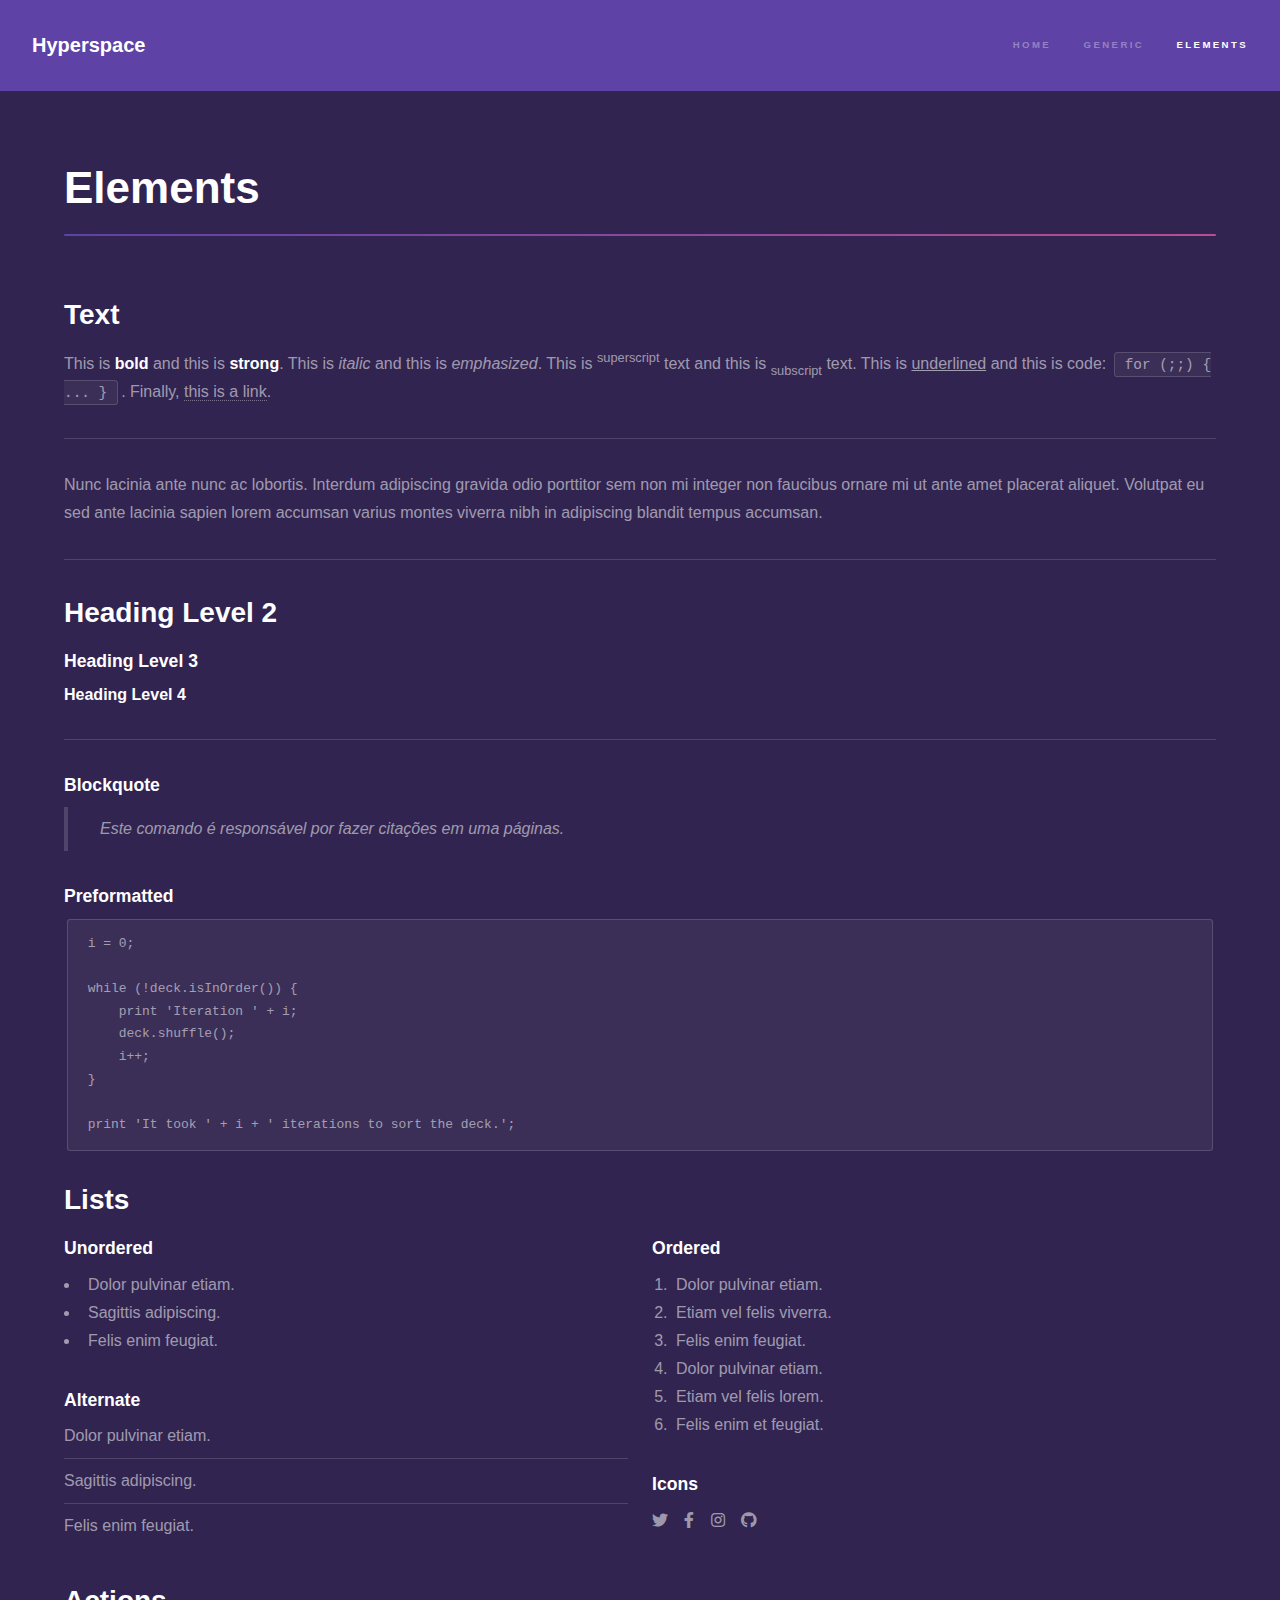
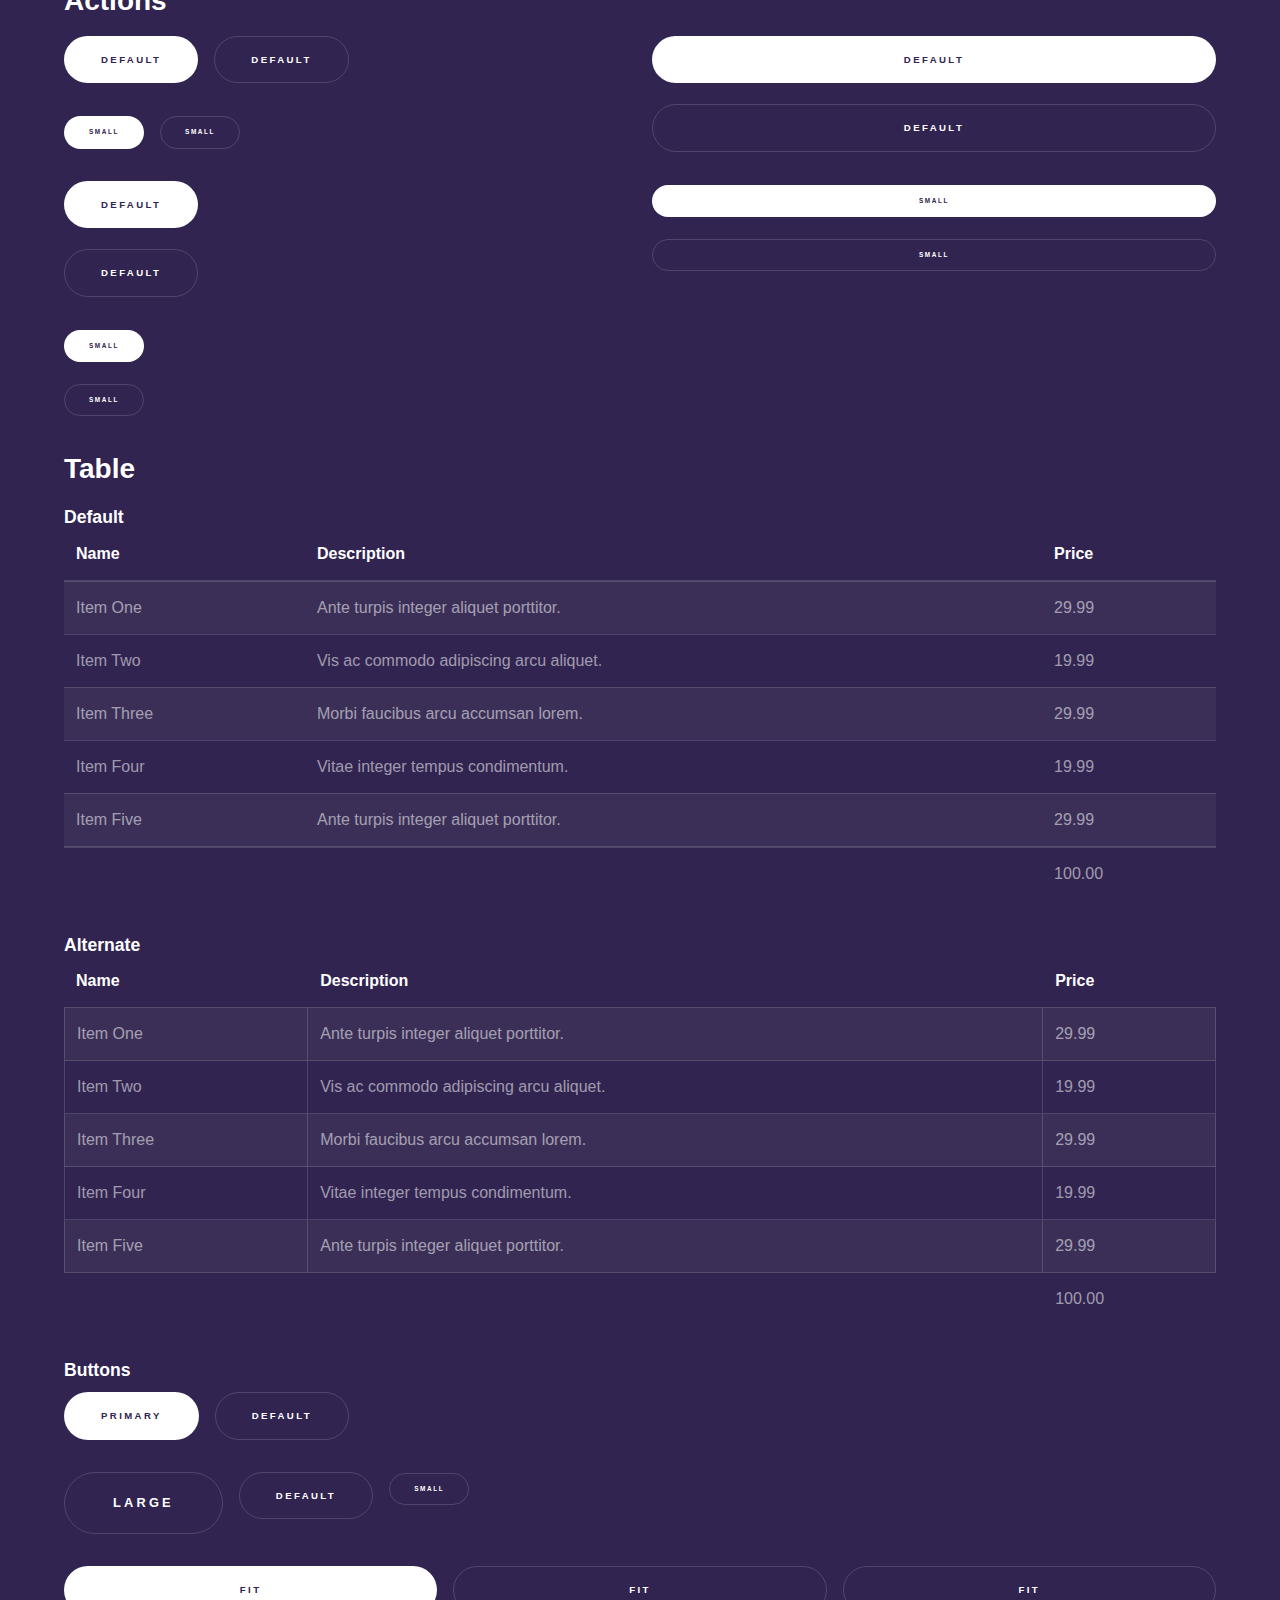
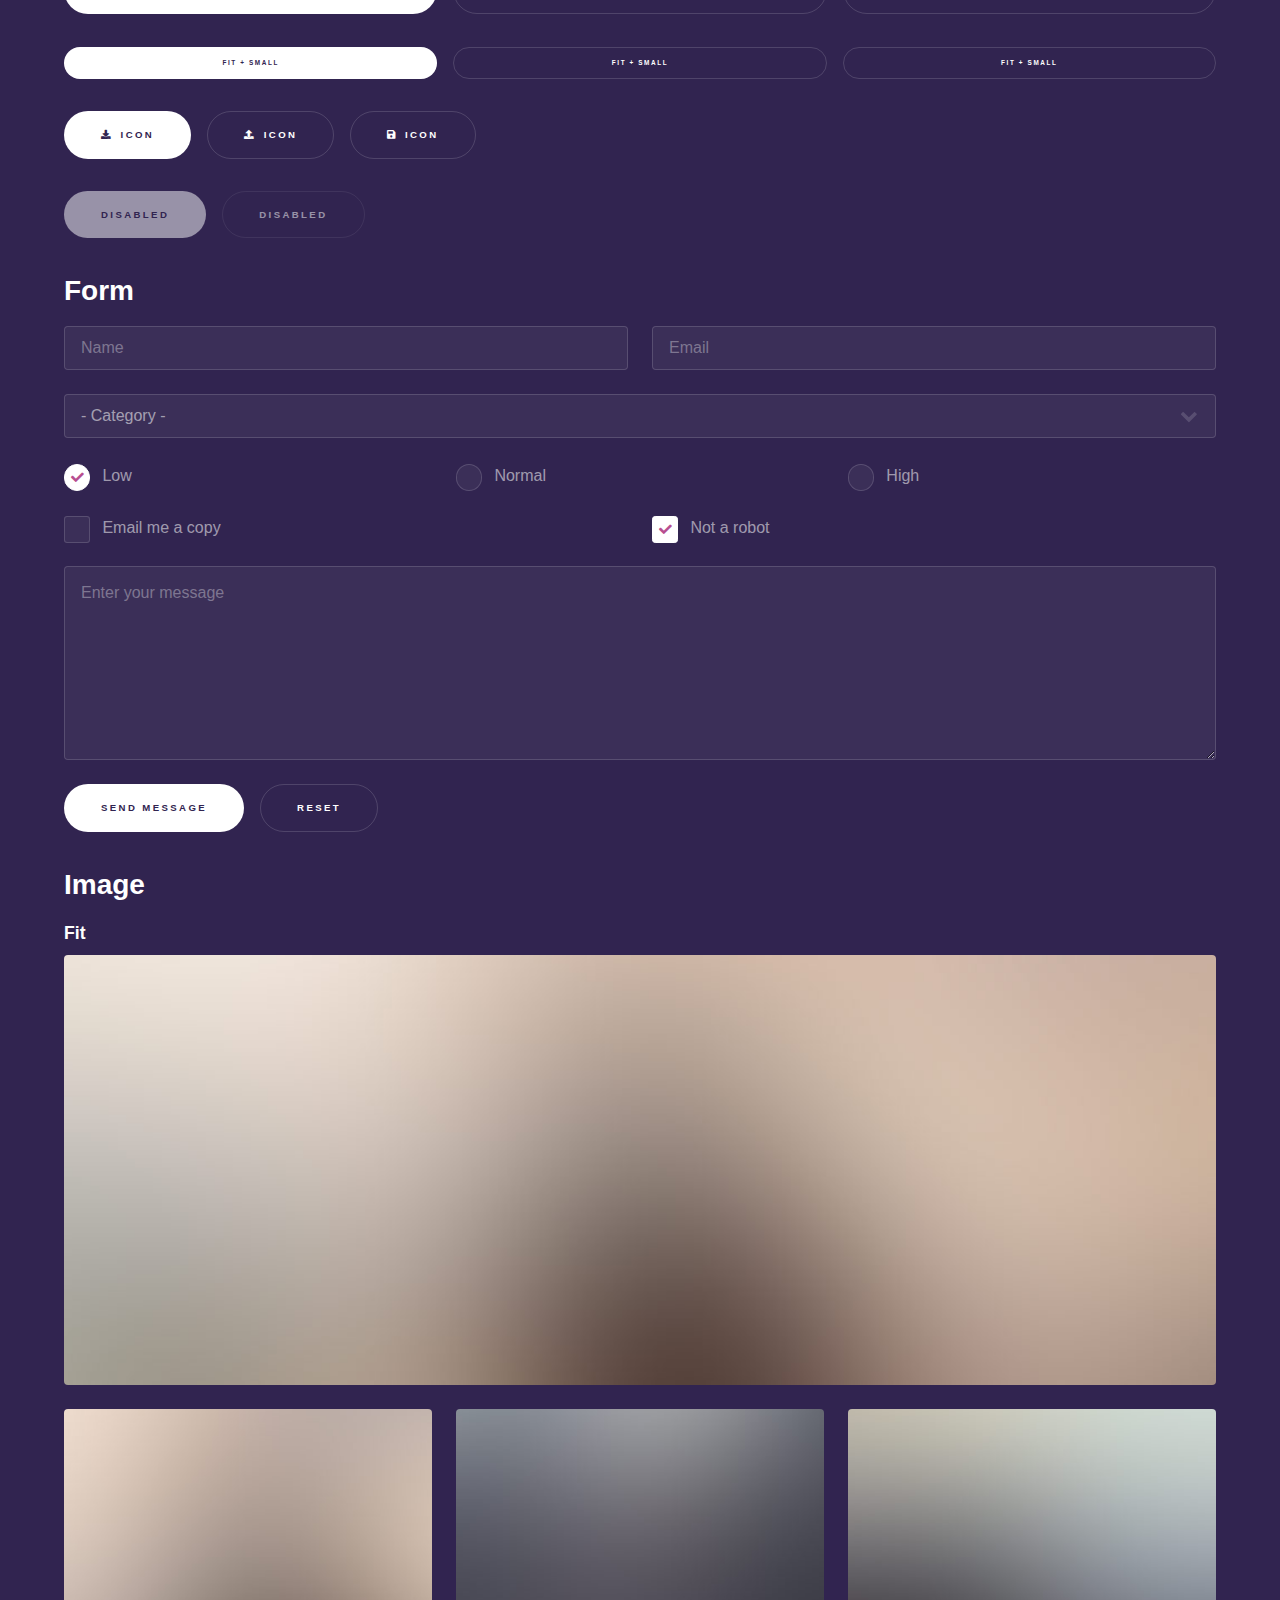
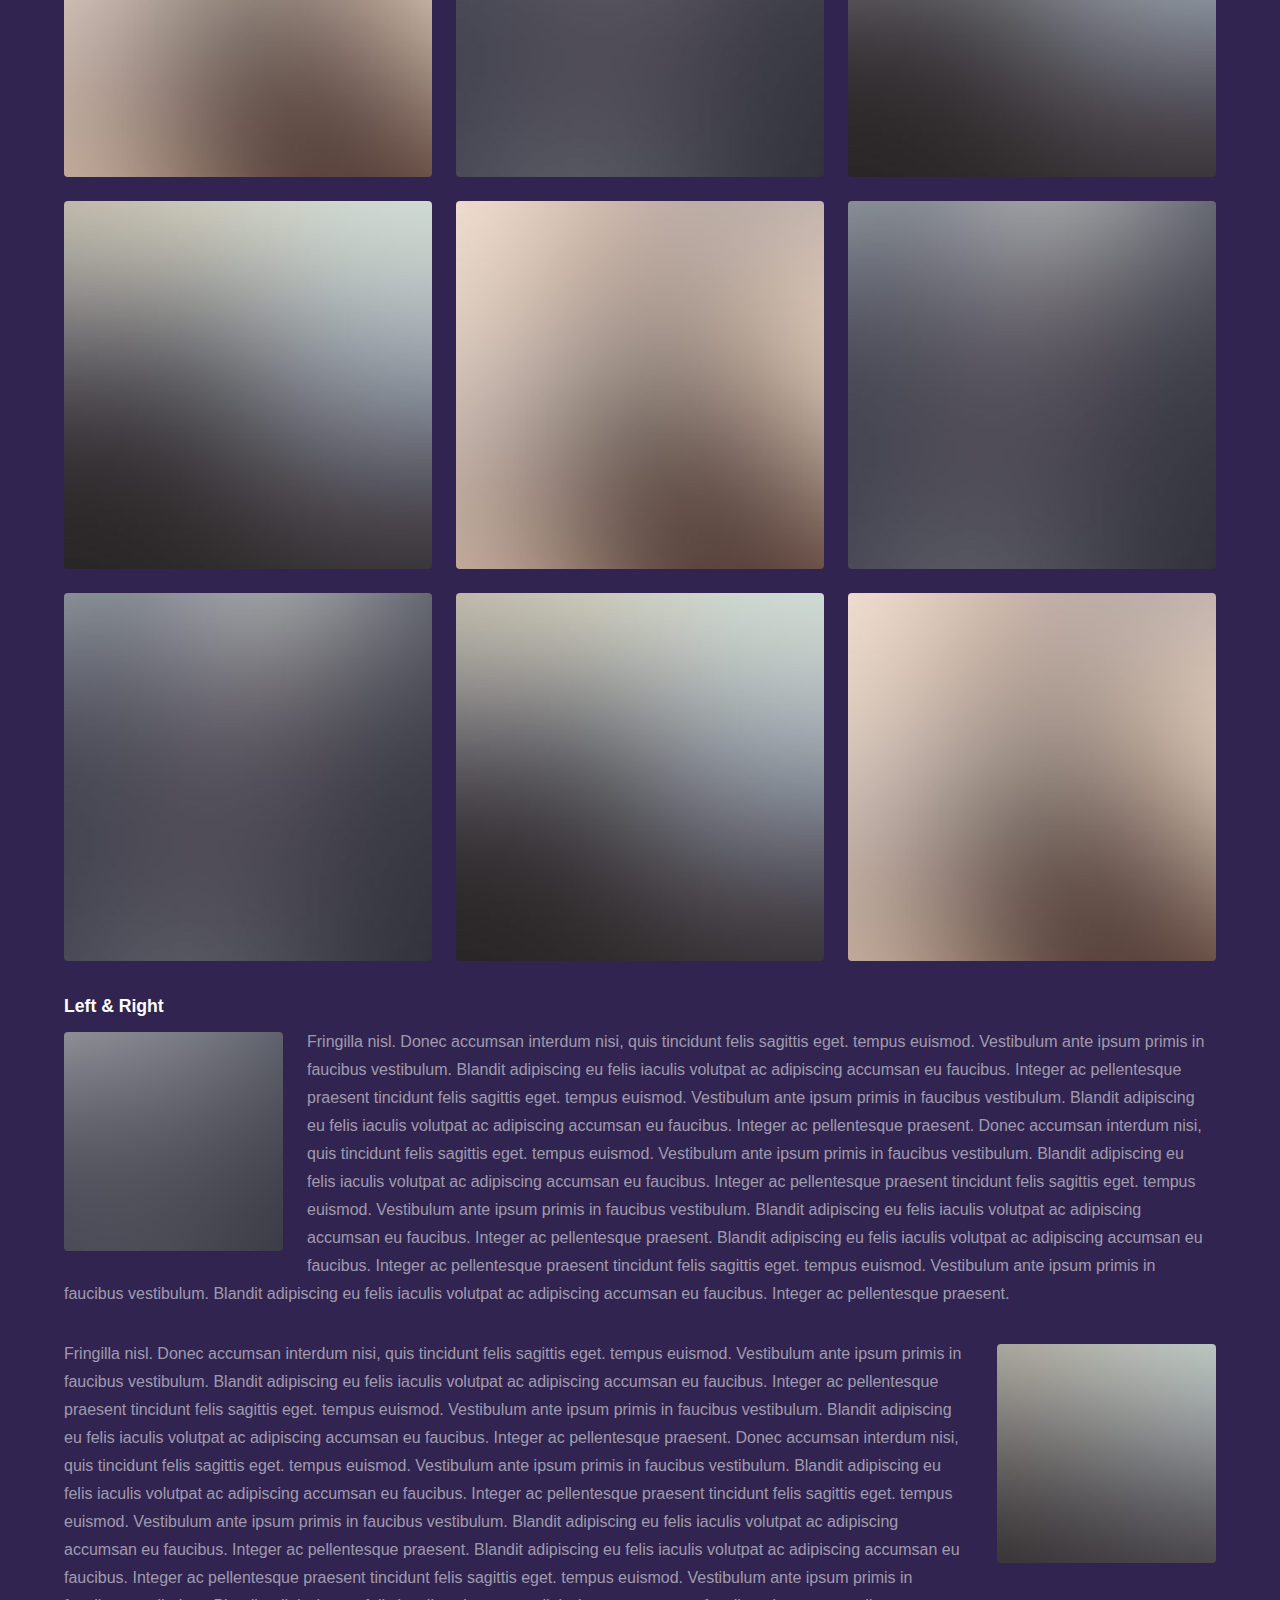
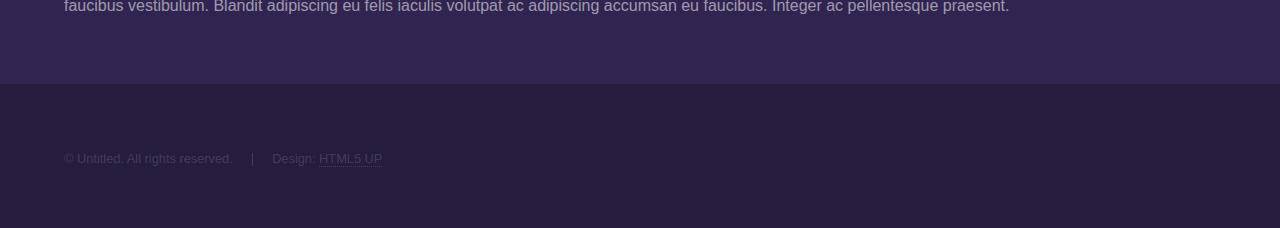
==== commit 5dab7cc1: "upd8" ====
--- a/elements.html
+++ b/elements.html
@@ -6,7 +6,7 @@
 -->
 <html>
 	<head>
-		<title>Elements - Hyperspace by HTML5 UP</title>
+		<title>Elementos - Hyperspace by HTML5 UP</title>
 		<meta charset="utf-8" />
 		<meta name="viewport" content="width=device-width, initial-scale=1, user-scalable=no" />
 		<link rel="stylesheet" href="assets/css/main.css" />
@@ -48,7 +48,7 @@
 									<h4>Heading Level 4</h4>
 									<hr />
 									<h3>Blockquote</h3>
-									<blockquote>Fringilla nisl. Donec accumsan interdum nisi, quis tincidunt felis sagittis eget tempus euismod. Vestibulum ante ipsum primis in faucibus vestibulum. Blandit adipiscing eu felis iaculis volutpat ac adipiscing accumsan faucibus. Vestibulum ante ipsum primis in faucibus lorem ipsum dolor sit amet nullam adipiscing eu felis.</blockquote>
+									<blockquote> Este comando é responsável por fazer citações em uma páginas.</blockquote>
 									<h3>Preformatted</h3>
 									<pre><code>i = 0;
 
